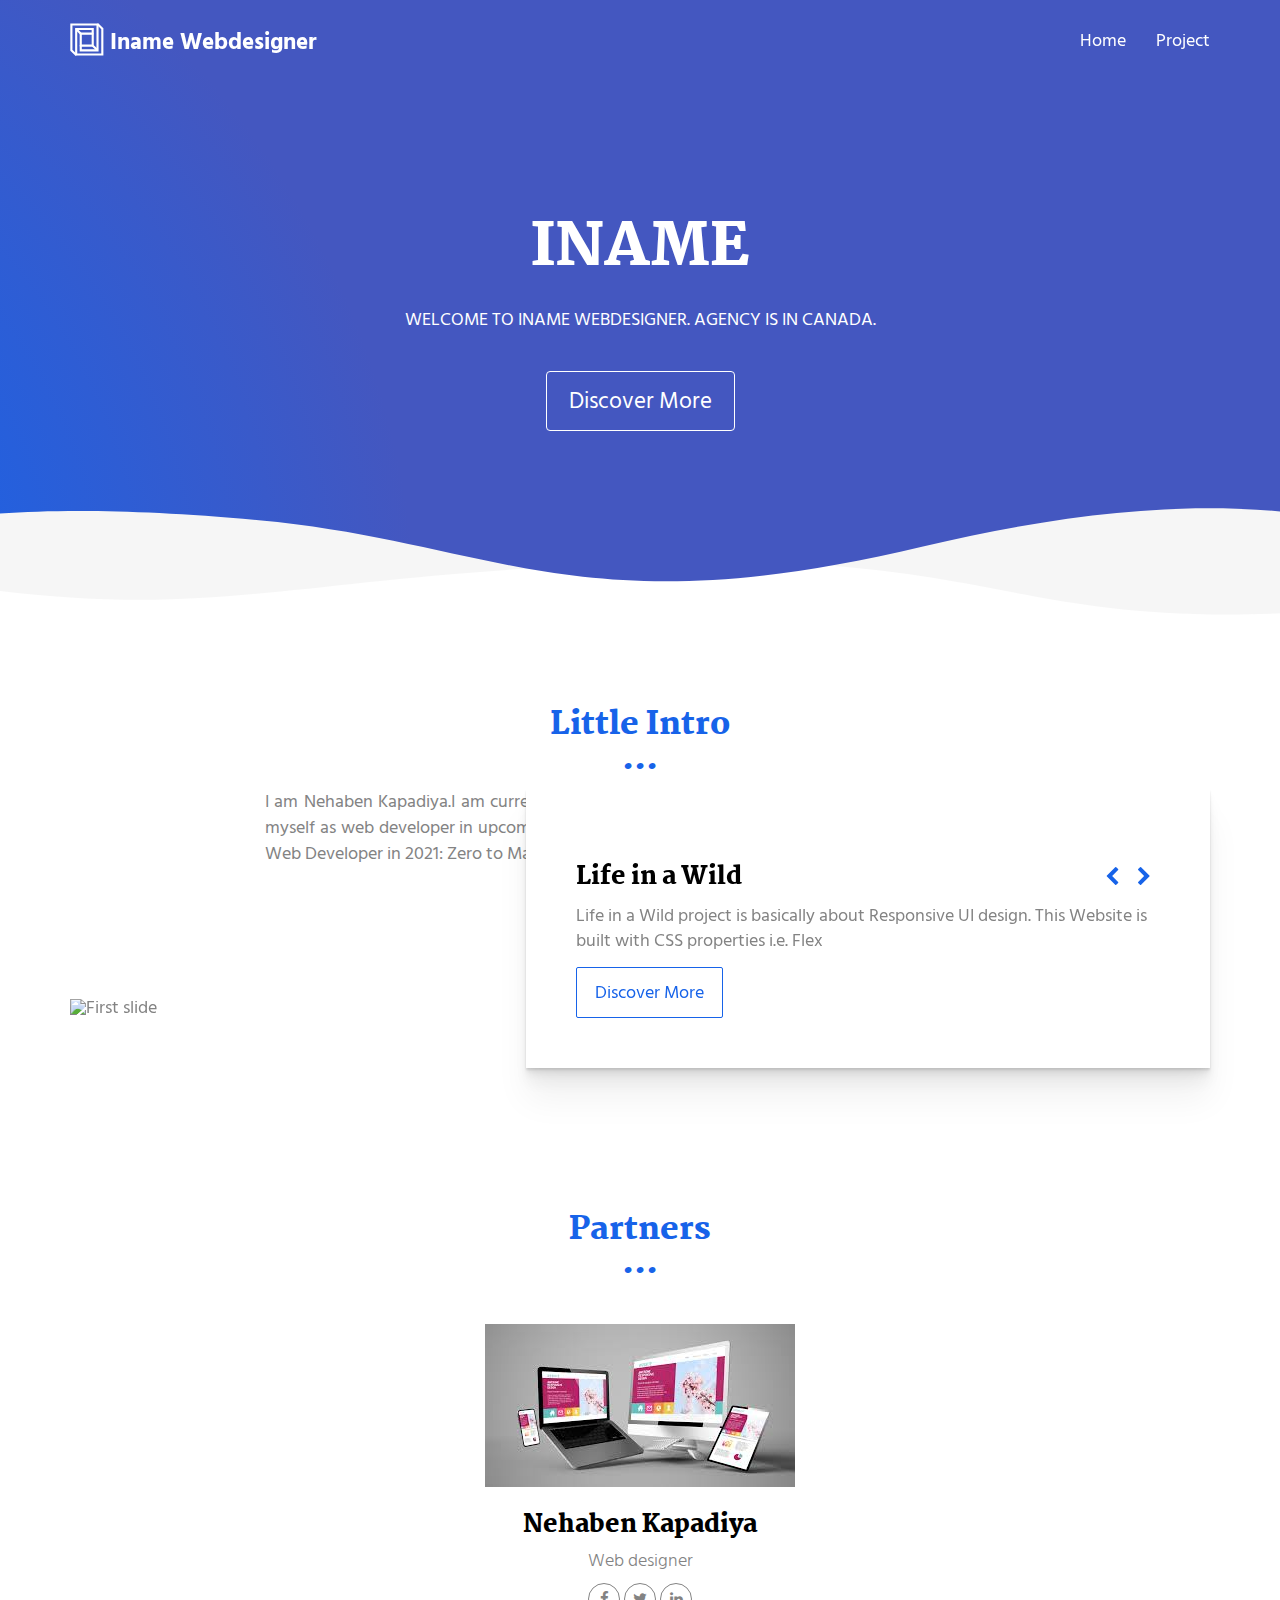
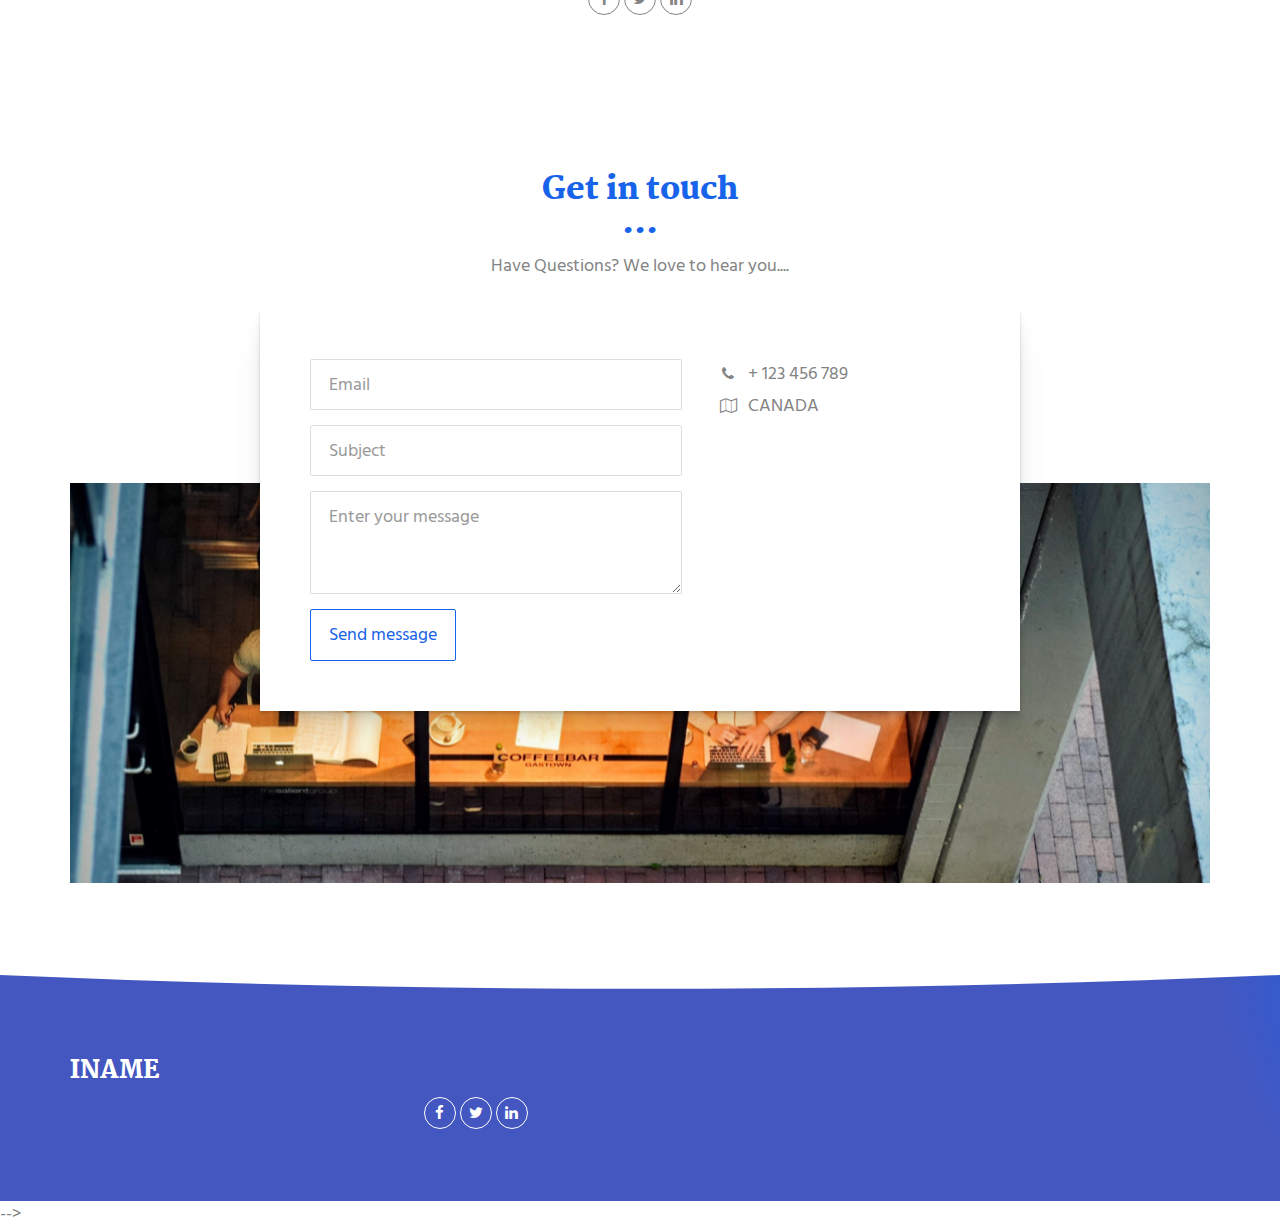
==== index.html @ d8ff8159 "uploading project" ====
<!DOCTYPE html>
<html lang="en">

<head>
  <meta charset="UTF-8">
  <meta content="IE=edge" http-equiv="X-UA-Compatible">
  <meta content="width=device-width,initial-scale=1" name="viewport">
  <meta content="description" name="description">
  <meta name="google" content="notranslate" />

  <!-- Disable tap highlight on IE -->
  <meta name="msapplication-tap-highlight" content="no">
  
  
  <link rel="apple-touch-icon" sizes="180x180" href="./assets/apple-icon-180x180.png">
  <link href="./assets/favicon.ico" rel="icon">

  <link href="" rel="stylesheet">


  <title>Title page</title>

<link href="./main.550dcf66.css" rel="stylesheet"></head>

<body> <!-- Add your content of header -->
<header>
  <nav class="navbar navbar-default active">
    <div class="container">
      <div class="navbar-header">
        <button type="button" class="navbar-toggle collapsed" data-toggle="collapse" data-target="#navbar-collapse" aria-expanded="false">
          <span class="sr-only">Toggle navigation</span>
          <span class="icon-bar"></span>
          <span class="icon-bar"></span>
          <span class="icon-bar"></span>
        </button>
        <a class="navbar-brand" href="./index.html" title="">
          <img src="./assets/images/mashup-icon.svg" class="navbar-logo-img" alt="">
         <strong> Iname Webdesigner </strong>
        </a>
      </div>

      <div class="collapse navbar-collapse" id="navbar-collapse">
        <ul class="nav navbar-nav navbar-right">
          <li><a href="./index.html" title="">Home</a></li>
          <li><a href="./project.html" title="">Project</a></li>

        </ul>
      </div> 
    </div>
  </nav>
</header>

<!-- Add your site or app content here -->
  <div class="hero-full-container background-image-container white-text-container">
    <div class="container">
      <div class="row">
        <div class="col-xs-12">
          <h1>INAME</h1>
          <p class="text-uppercase">WELCOME TO Iname Webdesigner. Agency is in Canada.</p>
          <br>
          <a href="./project.html" class="btn btn-default btn-lg" title="">Discover More</a>
        </div>
      </div>
    </div>
  </div>

  <div class="section-container">
    <div class="container">
      <div class="row">
        <div class="col-xs-12 col-md-8 col-md-offset-2">
          <div class="text-center">
            <h2>Little Intro</h2>
            <p class="text-justify"> I am Nehaben Kapadiya.I am currently enrolled in Bachlors of Computer Science.
                I am looking for myself as web developer in upcoming years hence I joined  Andrei Neagoie' course : The Complete Web Developer in 2021: Zero to Mastery to polish developement skills.
              <br>
          
          </div>
       </div>
      </div>
    </div>
  </div>

  <div class="section-container">
    <div class="container">
      <div class="row">      
          <div class="col-xs-12">


            <div id="carousel-example-generic" class="carousel carousel-fade slide" data-ride="carousel">
                
                <div class="carousel-inner" role="listbox">

                    <div class="item active">
                        <img class="img-responsive" src="https://static.pexels.com/photos/158471/ibis-bird-red-animals-158471.jpeg" alt="First slide">
                        <div class="carousel-caption card-shadow reveal">
                          
                          <h3>Life in a Wild</h3>
                          <a class="left carousel-control" href="#carousel-example-generic" role="button" data-slide="prev">
                            <i class="fa fa-chevron-left" aria-hidden="true"></i>
                            <span class="sr-only">Previous</span>
                          </a>
                          <a class="right carousel-control" href="#carousel-example-generic" role="button" data-slide="next">
                            <i class="fa fa-chevron-right" aria-hidden="true"></i>
                            <span class="sr-only">Next</span>
                          </a>
                          <p>
                            Life in a Wild project is basically about Responsive UI design. This Website is built with 
                            CSS properties i.e. Flex
                          </p>
                  
                          <a href="Propack/index.html" class="btn btn-primary" title="">
                            Discover More </a>
                        </div>
                    </div>
                    <div class="item">
                        <img class="img-responsive" src="./assets/images/img-07.jpg" alt="First slide">
                        <div class="carousel-caption card-shadow reveal">

                          <h3> The StartUP Website</h3>
                            <a class="left carousel-control" href="#carousel-example-generic" role="button" data-slide="prev">
                              <i class="fa fa-chevron-left" aria-hidden="true"></i>
                              <span class="sr-only">Previous</span>
                            </a>
                            <a class="right carousel-control" href="#carousel-example-generic" role="button" data-slide="next">
                              <i class="fa fa-chevron-right" aria-hidden="true"></i>
                              <span class="sr-only">Next</span>
                            </a>
                        
                          <p>
                            Start UP website is set up based on Bootstrap 4.
                          </p>
                          <a href="WEBDESIGN/index.html" class="btn btn-primary" title="">
                            Discover More
                          </a>
                        </div>
                    </div>
                </div>
               
            </div>

           
          </div>
          
        </div>  
      
    </div>
  </div>

  <div class="section-container">
    <div class="container text-center">
      <div class="row section-container-spacer">
        <div class="col-xs-12 col-md-12">
          <h2>Partners</h2>
        </div>  
      </div>
      <div class="row">
        <div class="col-xs-12 col-md-12">
          <img src="./assets/images/Neha.jpg" alt="" class="reveal img-responsive reveal-content image-center">
          <h3>Nehaben Kapadiya</h3>
          <h4>Web designer</h4>
            <a href="https://facebook.com/" class="social-round-icon fa-icon" title="">
              <i class="fa fa-facebook" aria-hidden="true"></i>
            </a>
            <a href="https://twitter.com/" class="social-round-icon fa-icon" title="">
              <i class="fa fa-twitter" aria-hidden="true"></i>
            </a>
            <a href="https://www.linkedin.com/" class="social-round-icon fa-icon" title="">
              <i class="fa fa-linkedin" aria-hidden="true"></i>
            </a>
          </p>
        </div>
      </div>
    </div>
  </div>

  
 
  <div class="section-container contact-container">
    <div class="container">
      <div class="row">
        <div class="col-xs-12 col-md-12">
          <div class="section-container-spacer">
            <h2 class="text-center">Get in touch</h2>
            <p class="text-center">Have Questions? We love to hear you....</p>
          </div>
          <div class="card-container">
            <div class="card card-shadow col-xs-10 col-xs-offset-1 col-md-8 col-md-offset-2 reveal">
              <form action="" class="reveal-content">
                <div class="row">
                  <div class="col-md-7">
                    <div class="form-group">
                      <input type="email" class="form-control" id="email" placeholder="Email">
                    </div>
                    <div class="form-group">
                      <input type="text" class="form-control" id="subject" placeholder="Subject">
                    </div>
                    <div class="form-group">
                      <textarea class="form-control" rows="3" placeholder="Enter your message"></textarea>
                    </div>
                    <button type="submit" class="btn btn-primary">Send message</button>
                  </div>
                  <div class="col-md-5">
                    <ul class="list-unstyled address-container">
                      <li>
                        <span class="fa-icon">
                          <i class="fa fa-phone" aria-hidden="true"></i>
                        </span>
                        + 123 456 789
                      </li>
                      <li>
                        <span class="fa-icon">
                          <i class="fa fa fa-map-o" aria-hidden="true"></i>
                        </span>
                       CANADA
                      </li>
                    </ul>
                  </div>
                </div>
              </form>
            </div>
            <div class="card-image col-xs-12" style="background-image: url('/assets/images/img-01.jpg')">
            </div>
          </div>
        </div>  
      </div>
    </div>
  </div>

<script>
  document.addEventListener("DOMContentLoaded", function (event) {
    navbarFixedTopAnimation();
  });
</script>

<footer class="footer-container white-text-container">
  <div class="container">
    <div class="row">

     
      <div class="col-xs-12">
        <h3>INAME</h3>

        <div class="row">
          <div class="col-xs-12 col-sm-5">
            <p class="text-right">
              <a href="https://facebook.com/" class="social-round-icon white-round-icon fa-icon" title="">
                <i class="fa fa-facebook" aria-hidden="true"></i>
              </a>
              <a href="https://twitter.com/" class="social-round-icon white-round-icon fa-icon" title="">
                <i class="fa fa-twitter" aria-hidden="true"></i>
              </a>
              <a href="https://www.linkedin.com/" class="social-round-icon white-round-icon fa-icon" title="">
                <i class="fa fa-linkedin" aria-hidden="true"></i>
              </a>
            </p>
          </div>
        </div>
        
        
      </div>
    </div>
  </div>
</footer>

<script>
  document.addEventListener("DOMContentLoaded", function (event) {
    navActivePage();
    scrollRevelation('.reveal');
  });
</script>


</script>

--> <script type="text/javascript" src="./main.0cf8b554.js"></script></body>

</html>
---- main.550dcf66.css ----
@import url(https://fonts.googleapis.com/css?family=Hind+Siliguri:300,600|Martel:400,900);@import url(https://maxcdn.bootstrapcdn.com/font-awesome/4.7.0/css/font-awesome.min.css);/*!
 * Bootstrap v3.3.7 (http://getbootstrap.com)
 * Copyright 2011-2016 Twitter, Inc.
 * Licensed under MIT (https://github.com/twbs/bootstrap/blob/master/LICENSE)
 */
/*! normalize.css v3.0.3 | MIT License | github.com/necolas/normalize.css */html{font-family:sans-serif;-ms-text-size-adjust:100%;-webkit-text-size-adjust:100%}body{margin:0}article,aside,details,figcaption,figure,footer,header,hgroup,main,menu,nav,section,summary{display:block}audio,canvas,progress,video{display:inline-block;vertical-align:baseline}audio:not([controls]){display:none;height:0}[hidden],template{display:none}a{background-color:transparent}a:active,a:hover{outline:0}abbr[title]{border-bottom:1px dotted}b,strong{font-weight:700}dfn{font-style:italic}h1{font-size:2em;margin:.67em 0}mark{background:#ff0;color:#000}small{font-size:80%}sub,sup{font-size:75%;line-height:0;position:relative;vertical-align:baseline}sup{top:-.5em}sub{bottom:-.25em}img{border:0}svg:not(:root){overflow:hidden}figure{margin:1em 40px}hr{box-sizing:content-box;height:0}pre{overflow:auto}code,kbd,pre,samp{font-family:monospace,monospace;font-size:1em}button,input,optgroup,select,textarea{color:inherit;font:inherit;margin:0}button{overflow:visible}button,select{text-transform:none}button,html input[type=button],input[type=reset],input[type=submit]{-webkit-appearance:button;cursor:pointer}button[disabled],html input[disabled]{cursor:default}button::-moz-focus-inner,input::-moz-focus-inner{border:0;padding:0}input{line-height:normal}input[type=checkbox],input[type=radio]{box-sizing:border-box;padding:0}input[type=number]::-webkit-inner-spin-button,input[type=number]::-webkit-outer-spin-button{height:auto}input[type=search]{-webkit-appearance:textfield;box-sizing:content-box}input[type=search]::-webkit-search-cancel-button,input[type=search]::-webkit-search-decoration{-webkit-appearance:none}fieldset{border:1px solid silver;margin:0 2px;padding:.35em .625em .75em}textarea{overflow:auto}optgroup{font-weight:700}table{border-collapse:collapse;border-spacing:0}td,th{padding:0}

/*! Source: https://github.com/h5bp/html5-boilerplate/blob/master/src/css/main.css */@media print{*,:after,:before{background:transparent!important;color:#000!important;box-shadow:none!important;text-shadow:none!important}a,a:visited{text-decoration:underline}a[href]:after{content:" (" attr(href) ")"}abbr[title]:after{content:" (" attr(title) ")"}a[href^="#"]:after,a[href^="javascript:"]:after{content:""}blockquote,pre{border:1px solid #999;page-break-inside:avoid}thead{display:table-header-group}img,tr{page-break-inside:avoid}img{max-width:100%!important}h2,h3,p{orphans:3;widows:3}h2,h3{page-break-after:avoid}.navbar{display:none}.btn>.caret,.dropup>.btn>.caret{border-top-color:#000!important}.label{border:1px solid #000}.table{border-collapse:collapse!important}.table td,.table th{background-color:#fff!important}.table-bordered td,.table-bordered th{border:1px solid #ddd!important}}*,:after,:before{-webkit-box-sizing:border-box;-moz-box-sizing:border-box;box-sizing:border-box}html{font-size:10px;-webkit-tap-highlight-color:transparent}body{font-family:Hind Siliguri,Helvetica,Arial,sans-serif;font-size:18px;line-height:1.42857;color:#838383;background-color:#fff}button,input,select,textarea{font-family:inherit;font-size:inherit;line-height:inherit}a{color:#1763e9;text-decoration:none}a:focus,a:hover{color:#1045a4;text-decoration:underline}a:focus{outline:5px auto -webkit-focus-ring-color;outline-offset:-2px}figure{margin:0}img{vertical-align:middle}.img-responsive{display:block;max-width:100%;height:auto}.img-rounded{border-radius:4px}.img-thumbnail{padding:4px;line-height:1.42857;background-color:#fff;border:1px solid #ddd;border-radius:2px;-webkit-transition:all .2s ease-in-out;-o-transition:all .2s ease-in-out;transition:all .2s ease-in-out;display:inline-block;max-width:100%;height:auto}.img-circle{border-radius:50%}hr{margin-top:25px;margin-bottom:25px;border:0;border-top:1px solid #eee}.sr-only{position:absolute;width:1px;height:1px;margin:-1px;padding:0;overflow:hidden;clip:rect(0,0,0,0);border:0}.sr-only-focusable:active,.sr-only-focusable:focus{position:static;width:auto;height:auto;margin:0;overflow:visible;clip:auto}[role=button]{cursor:pointer}.h1,.h2,.h3,.h4,.h5,.h6,h1,h2,h3,h4,h5,h6{font-family:Martel,Times New Roman,Times,serif;font-weight:900;line-height:1.1;color:#1763e9}.h1 .small,.h1 small,.h2 .small,.h2 small,.h3 .small,.h3 small,.h4 .small,.h4 small,.h5 .small,.h5 small,.h6 .small,.h6 small,h1 .small,h1 small,h2 .small,h2 small,h3 .small,h3 small,h4 .small,h4 small,h5 .small,h5 small,h6 .small,h6 small{font-weight:400;line-height:1;color:#777}.h1,.h2,.h3,h1,h2,h3{margin-top:25px;margin-bottom:12.5px}.h1 .small,.h1 small,.h2 .small,.h2 small,.h3 .small,.h3 small,h1 .small,h1 small,h2 .small,h2 small,h3 .small,h3 small{font-size:65%}.h4,.h5,.h6,h4,h5,h6{margin-top:12.5px;margin-bottom:12.5px}.h4 .small,.h4 small,.h5 .small,.h5 small,.h6 .small,.h6 small,h4 .small,h4 small,h5 .small,h5 small,h6 .small,h6 small{font-size:75%}.h1,h1{font-size:59px}.h2,h2{font-size:31px}.h3,h3{font-size:24px}.h4,.h5,h4,h5{font-size:18px}.h6,h6{font-size:16px}p{margin:0 0 12.5px}.lead{margin-bottom:25px;font-size:20px;font-weight:300;line-height:1.4}@media (min-width:768px){.lead{font-size:27px}}.small,small{font-size:77%}.mark,mark{background-color:#fcf8e3;padding:.2em}.text-left{text-align:left}.text-right{text-align:right}.text-center{text-align:center}.text-justify{text-align:justify}.text-nowrap{white-space:nowrap}.text-lowercase{text-transform:lowercase}.initialism,.text-uppercase{text-transform:uppercase}.text-capitalize{text-transform:capitalize}.text-muted{color:#777}.text-primary{color:#1763e9}a.text-primary:focus,a.text-primary:hover{color:#124fbb}.text-success{color:#fff}a.text-success:focus,a.text-success:hover{color:#e6e6e6}.text-info{color:#31708f}a.text-info:focus,a.text-info:hover{color:#245269}.text-warning{color:#8a6d3b}a.text-warning:focus,a.text-warning:hover{color:#66512c}.text-danger{color:#fff}a.text-danger:focus,a.text-danger:hover{color:#e6e6e6}.bg-primary{color:#fff;background-color:#1763e9}a.bg-primary:focus,a.bg-primary:hover{background-color:#124fbb}.bg-success{background-color:#08005f}a.bg-success:focus,a.bg-success:hover{background-color:#04002c}.bg-info{background-color:#d9edf7}a.bg-info:focus,a.bg-info:hover{background-color:#afd9ee}.bg-warning{background-color:#fcf8e3}a.bg-warning:focus,a.bg-warning:hover{background-color:#f7ecb5}.bg-danger{background-color:#ca044b}a.bg-danger:focus,a.bg-danger:hover{background-color:#980338}.page-header{padding-bottom:11.5px;margin:50px 0 25px;border-bottom:1px solid #eee}ol,ul{margin-top:0;margin-bottom:12.5px}ol ol,ol ul,ul ol,ul ul{margin-bottom:0}.list-inline,.list-unstyled{padding-left:0;list-style:none}.list-inline{margin-left:-5px}.list-inline>li{display:inline-block;padding-left:5px;padding-right:5px}dl{margin-top:0;margin-bottom:25px}dd,dt{line-height:1.42857}dt{font-weight:700}dd{margin-left:0}.dl-horizontal dd:after,.dl-horizontal dd:before{content:" ";display:table}.dl-horizontal dd:after{clear:both}@media (min-width:768px){.dl-horizontal dt{float:left;width:160px;clear:left;text-align:right;overflow:hidden;text-overflow:ellipsis;white-space:nowrap}.dl-horizontal dd{margin-left:180px}}abbr[data-original-title],abbr[title]{cursor:help;border-bottom:1px dotted #777}.initialism{font-size:90%}blockquote{padding:12.5px 25px;margin:0 0 25px;font-size:22.5px;border-left:5px solid #eee}blockquote ol:last-child,blockquote p:last-child,blockquote ul:last-child{margin-bottom:0}blockquote .small,blockquote footer,blockquote small{display:block;font-size:80%;line-height:1.42857;color:#777}blockquote .small:before,blockquote footer:before,blockquote small:before{content:"\2014   \A0"}.blockquote-reverse,blockquote.pull-right{padding-right:15px;padding-left:0;border-right:5px solid #eee;border-left:0;text-align:right}.blockquote-reverse .small:before,.blockquote-reverse footer:before,.blockquote-reverse small:before,blockquote.pull-right .small:before,blockquote.pull-right footer:before,blockquote.pull-right small:before{content:""}.blockquote-reverse .small:after,.blockquote-reverse footer:after,.blockquote-reverse small:after,blockquote.pull-right .small:after,blockquote.pull-right footer:after,blockquote.pull-right small:after{content:"\A0   \2014"}address{margin-bottom:25px;font-style:normal;line-height:1.42857}code,kbd,pre,samp{font-family:Menlo,Monaco,Consolas,Courier New,monospace}code{color:#c7254e;background-color:#f9f2f4}code,kbd{padding:2px 4px;font-size:90%;border-radius:2px}kbd{color:#fff;background-color:#333;box-shadow:inset 0 -1px 0 rgba(0,0,0,.25)}kbd kbd{padding:0;font-size:100%;font-weight:700;box-shadow:none}pre{display:block;padding:12px;margin:0 0 12.5px;font-size:17px;line-height:1.42857;word-break:break-all;word-wrap:break-word;color:#333;background-color:#f5f5f5;border:1px solid #ccc;border-radius:2px}pre code{padding:0;font-size:inherit;color:inherit;white-space:pre-wrap;background-color:transparent;border-radius:0}.pre-scrollable{max-height:340px;overflow-y:scroll}.container{margin-right:auto;margin-left:auto;padding-left:15px;padding-right:15px}.container:after,.container:before{content:" ";display:table}.container:after{clear:both}@media (min-width:768px){.container{width:750px}}@media (min-width:992px){.container{width:970px}}@media (min-width:1200px){.container{width:1170px}}.container-fluid{margin-right:auto;margin-left:auto;padding-left:15px;padding-right:15px}.container-fluid:after,.container-fluid:before{content:" ";display:table}.container-fluid:after{clear:both}.row{margin-left:-15px;margin-right:-15px}.row:after,.row:before{content:" ";display:table}.row:after{clear:both}.col-lg-1,.col-lg-2,.col-lg-3,.col-lg-4,.col-lg-5,.col-lg-6,.col-lg-7,.col-lg-8,.col-lg-9,.col-lg-10,.col-lg-11,.col-lg-12,.col-md-1,.col-md-2,.col-md-3,.col-md-4,.col-md-5,.col-md-6,.col-md-7,.col-md-8,.col-md-9,.col-md-10,.col-md-11,.col-md-12,.col-sm-1,.col-sm-2,.col-sm-3,.col-sm-4,.col-sm-5,.col-sm-6,.col-sm-7,.col-sm-8,.col-sm-9,.col-sm-10,.col-sm-11,.col-sm-12,.col-xs-1,.col-xs-2,.col-xs-3,.col-xs-4,.col-xs-5,.col-xs-6,.col-xs-7,.col-xs-8,.col-xs-9,.col-xs-10,.col-xs-11,.col-xs-12{position:relative;min-height:1px;padding-left:15px;padding-right:15px}.col-xs-1,.col-xs-2,.col-xs-3,.col-xs-4,.col-xs-5,.col-xs-6,.col-xs-7,.col-xs-8,.col-xs-9,.col-xs-10,.col-xs-11,.col-xs-12{float:left}.col-xs-1{width:8.33333%}.col-xs-2{width:16.66667%}.col-xs-3{width:25%}.col-xs-4{width:33.33333%}.col-xs-5{width:41.66667%}.col-xs-6{width:50%}.col-xs-7{width:58.33333%}.col-xs-8{width:66.66667%}.col-xs-9{width:75%}.col-xs-10{width:83.33333%}.col-xs-11{width:91.66667%}.col-xs-12{width:100%}.col-xs-pull-0{right:auto}.col-xs-pull-1{right:8.33333%}.col-xs-pull-2{right:16.66667%}.col-xs-pull-3{right:25%}.col-xs-pull-4{right:33.33333%}.col-xs-pull-5{right:41.66667%}.col-xs-pull-6{right:50%}.col-xs-pull-7{right:58.33333%}.col-xs-pull-8{right:66.66667%}.col-xs-pull-9{right:75%}.col-xs-pull-10{right:83.33333%}.col-xs-pull-11{right:91.66667%}.col-xs-pull-12{right:100%}.col-xs-push-0{left:auto}.col-xs-push-1{left:8.33333%}.col-xs-push-2{left:16.66667%}.col-xs-push-3{left:25%}.col-xs-push-4{left:33.33333%}.col-xs-push-5{left:41.66667%}.col-xs-push-6{left:50%}.col-xs-push-7{left:58.33333%}.col-xs-push-8{left:66.66667%}.col-xs-push-9{left:75%}.col-xs-push-10{left:83.33333%}.col-xs-push-11{left:91.66667%}.col-xs-push-12{left:100%}.col-xs-offset-0{margin-left:0}.col-xs-offset-1{margin-left:8.33333%}.col-xs-offset-2{margin-left:16.66667%}.col-xs-offset-3{margin-left:25%}.col-xs-offset-4{margin-left:33.33333%}.col-xs-offset-5{margin-left:41.66667%}.col-xs-offset-6{margin-left:50%}.col-xs-offset-7{margin-left:58.33333%}.col-xs-offset-8{margin-left:66.66667%}.col-xs-offset-9{margin-left:75%}.col-xs-offset-10{margin-left:83.33333%}.col-xs-offset-11{margin-left:91.66667%}.col-xs-offset-12{margin-left:100%}@media (min-width:768px){.col-sm-1,.col-sm-2,.col-sm-3,.col-sm-4,.col-sm-5,.col-sm-6,.col-sm-7,.col-sm-8,.col-sm-9,.col-sm-10,.col-sm-11,.col-sm-12{float:left}.col-sm-1{width:8.33333%}.col-sm-2{width:16.66667%}.col-sm-3{width:25%}.col-sm-4{width:33.33333%}.col-sm-5{width:41.66667%}.col-sm-6{width:50%}.col-sm-7{width:58.33333%}.col-sm-8{width:66.66667%}.col-sm-9{width:75%}.col-sm-10{width:83.33333%}.col-sm-11{width:91.66667%}.col-sm-12{width:100%}.col-sm-pull-0{right:auto}.col-sm-pull-1{right:8.33333%}.col-sm-pull-2{right:16.66667%}.col-sm-pull-3{right:25%}.col-sm-pull-4{right:33.33333%}.col-sm-pull-5{right:41.66667%}.col-sm-pull-6{right:50%}.col-sm-pull-7{right:58.33333%}.col-sm-pull-8{right:66.66667%}.col-sm-pull-9{right:75%}.col-sm-pull-10{right:83.33333%}.col-sm-pull-11{right:91.66667%}.col-sm-pull-12{right:100%}.col-sm-push-0{left:auto}.col-sm-push-1{left:8.33333%}.col-sm-push-2{left:16.66667%}.col-sm-push-3{left:25%}.col-sm-push-4{left:33.33333%}.col-sm-push-5{left:41.66667%}.col-sm-push-6{left:50%}.col-sm-push-7{left:58.33333%}.col-sm-push-8{left:66.66667%}.col-sm-push-9{left:75%}.col-sm-push-10{left:83.33333%}.col-sm-push-11{left:91.66667%}.col-sm-push-12{left:100%}.col-sm-offset-0{margin-left:0}.col-sm-offset-1{margin-left:8.33333%}.col-sm-offset-2{margin-left:16.66667%}.col-sm-offset-3{margin-left:25%}.col-sm-offset-4{margin-left:33.33333%}.col-sm-offset-5{margin-left:41.66667%}.col-sm-offset-6{margin-left:50%}.col-sm-offset-7{margin-left:58.33333%}.col-sm-offset-8{margin-left:66.66667%}.col-sm-offset-9{margin-left:75%}.col-sm-offset-10{margin-left:83.33333%}.col-sm-offset-11{margin-left:91.66667%}.col-sm-offset-12{margin-left:100%}}@media (min-width:992px){.col-md-1,.col-md-2,.col-md-3,.col-md-4,.col-md-5,.col-md-6,.col-md-7,.col-md-8,.col-md-9,.col-md-10,.col-md-11,.col-md-12{float:left}.col-md-1{width:8.33333%}.col-md-2{width:16.66667%}.col-md-3{width:25%}.col-md-4{width:33.33333%}.col-md-5{width:41.66667%}.col-md-6{width:50%}.col-md-7{width:58.33333%}.col-md-8{width:66.66667%}.col-md-9{width:75%}.col-md-10{width:83.33333%}.col-md-11{width:91.66667%}.col-md-12{width:100%}.col-md-pull-0{right:auto}.col-md-pull-1{right:8.33333%}.col-md-pull-2{right:16.66667%}.col-md-pull-3{right:25%}.col-md-pull-4{right:33.33333%}.col-md-pull-5{right:41.66667%}.col-md-pull-6{right:50%}.col-md-pull-7{right:58.33333%}.col-md-pull-8{right:66.66667%}.col-md-pull-9{right:75%}.col-md-pull-10{right:83.33333%}.col-md-pull-11{right:91.66667%}.col-md-pull-12{right:100%}.col-md-push-0{left:auto}.col-md-push-1{left:8.33333%}.col-md-push-2{left:16.66667%}.col-md-push-3{left:25%}.col-md-push-4{left:33.33333%}.col-md-push-5{left:41.66667%}.col-md-push-6{left:50%}.col-md-push-7{left:58.33333%}.col-md-push-8{left:66.66667%}.col-md-push-9{left:75%}.col-md-push-10{left:83.33333%}.col-md-push-11{left:91.66667%}.col-md-push-12{left:100%}.col-md-offset-0{margin-left:0}.col-md-offset-1{margin-left:8.33333%}.col-md-offset-2{margin-left:16.66667%}.col-md-offset-3{margin-left:25%}.col-md-offset-4{margin-left:33.33333%}.col-md-offset-5{margin-left:41.66667%}.col-md-offset-6{margin-left:50%}.col-md-offset-7{margin-left:58.33333%}.col-md-offset-8{margin-left:66.66667%}.col-md-offset-9{margin-left:75%}.col-md-offset-10{margin-left:83.33333%}.col-md-offset-11{margin-left:91.66667%}.col-md-offset-12{margin-left:100%}}@media (min-width:1200px){.col-lg-1,.col-lg-2,.col-lg-3,.col-lg-4,.col-lg-5,.col-lg-6,.col-lg-7,.col-lg-8,.col-lg-9,.col-lg-10,.col-lg-11,.col-lg-12{float:left}.col-lg-1{width:8.33333%}.col-lg-2{width:16.66667%}.col-lg-3{width:25%}.col-lg-4{width:33.33333%}.col-lg-5{width:41.66667%}.col-lg-6{width:50%}.col-lg-7{width:58.33333%}.col-lg-8{width:66.66667%}.col-lg-9{width:75%}.col-lg-10{width:83.33333%}.col-lg-11{width:91.66667%}.col-lg-12{width:100%}.col-lg-pull-0{right:auto}.col-lg-pull-1{right:8.33333%}.col-lg-pull-2{right:16.66667%}.col-lg-pull-3{right:25%}.col-lg-pull-4{right:33.33333%}.col-lg-pull-5{right:41.66667%}.col-lg-pull-6{right:50%}.col-lg-pull-7{right:58.33333%}.col-lg-pull-8{right:66.66667%}.col-lg-pull-9{right:75%}.col-lg-pull-10{right:83.33333%}.col-lg-pull-11{right:91.66667%}.col-lg-pull-12{right:100%}.col-lg-push-0{left:auto}.col-lg-push-1{left:8.33333%}.col-lg-push-2{left:16.66667%}.col-lg-push-3{left:25%}.col-lg-push-4{left:33.33333%}.col-lg-push-5{left:41.66667%}.col-lg-push-6{left:50%}.col-lg-push-7{left:58.33333%}.col-lg-push-8{left:66.66667%}.col-lg-push-9{left:75%}.col-lg-push-10{left:83.33333%}.col-lg-push-11{left:91.66667%}.col-lg-push-12{left:100%}.col-lg-offset-0{margin-left:0}.col-lg-offset-1{margin-left:8.33333%}.col-lg-offset-2{margin-left:16.66667%}.col-lg-offset-3{margin-left:25%}.col-lg-offset-4{margin-left:33.33333%}.col-lg-offset-5{margin-left:41.66667%}.col-lg-offset-6{margin-left:50%}.col-lg-offset-7{margin-left:58.33333%}.col-lg-offset-8{margin-left:66.66667%}.col-lg-offset-9{margin-left:75%}.col-lg-offset-10{margin-left:83.33333%}.col-lg-offset-11{margin-left:91.66667%}.col-lg-offset-12{margin-left:100%}}table{background-color:transparent}caption{padding-top:8px;padding-bottom:8px;color:#777}caption,th{text-align:left}.table{width:100%;max-width:100%;margin-bottom:25px}.table>tbody>tr>td,.table>tbody>tr>th,.table>tfoot>tr>td,.table>tfoot>tr>th,.table>thead>tr>td,.table>thead>tr>th{padding:8px;line-height:1.42857;vertical-align:top;border-top:1px solid #ddd}.table>thead>tr>th{vertical-align:bottom;border-bottom:2px solid #ddd}.table>caption+thead>tr:first-child>td,.table>caption+thead>tr:first-child>th,.table>colgroup+thead>tr:first-child>td,.table>colgroup+thead>tr:first-child>th,.table>thead:first-child>tr:first-child>td,.table>thead:first-child>tr:first-child>th{border-top:0}.table>tbody+tbody{border-top:2px solid #ddd}.table .table{background-color:#fff}.table-condensed>tbody>tr>td,.table-condensed>tbody>tr>th,.table-condensed>tfoot>tr>td,.table-condensed>tfoot>tr>th,.table-condensed>thead>tr>td,.table-condensed>thead>tr>th{padding:5px}.table-bordered,.table-bordered>tbody>tr>td,.table-bordered>tbody>tr>th,.table-bordered>tfoot>tr>td,.table-bordered>tfoot>tr>th,.table-bordered>thead>tr>td,.table-bordered>thead>tr>th{border:1px solid #ddd}.table-bordered>thead>tr>td,.table-bordered>thead>tr>th{border-bottom-width:2px}.table-striped>tbody>tr:nth-of-type(odd){background-color:#f9f9f9}.table-hover>tbody>tr:hover{background-color:#f5f5f5}table col[class*=col-]{position:static;float:none;display:table-column}table td[class*=col-],table th[class*=col-]{position:static;float:none;display:table-cell}.table>tbody>tr.active>td,.table>tbody>tr.active>th,.table>tbody>tr>td.active,.table>tbody>tr>th.active,.table>tfoot>tr.active>td,.table>tfoot>tr.active>th,.table>tfoot>tr>td.active,.table>tfoot>tr>th.active,.table>thead>tr.active>td,.table>thead>tr.active>th,.table>thead>tr>td.active,.table>thead>tr>th.active{background-color:#f5f5f5}.table-hover>tbody>tr.active:hover>td,.table-hover>tbody>tr.active:hover>th,.table-hover>tbody>tr:hover>.active,.table-hover>tbody>tr>td.active:hover,.table-hover>tbody>tr>th.active:hover{background-color:#e8e8e8}.table>tbody>tr.success>td,.table>tbody>tr.success>th,.table>tbody>tr>td.success,.table>tbody>tr>th.success,.table>tfoot>tr.success>td,.table>tfoot>tr.success>th,.table>tfoot>tr>td.success,.table>tfoot>tr>th.success,.table>thead>tr.success>td,.table>thead>tr.success>th,.table>thead>tr>td.success,.table>thead>tr>th.success{background-color:#08005f}.table-hover>tbody>tr.success:hover>td,.table-hover>tbody>tr.success:hover>th,.table-hover>tbody>tr:hover>.success,.table-hover>tbody>tr>td.success:hover,.table-hover>tbody>tr>th.success:hover{background-color:#060046}.table>tbody>tr.info>td,.table>tbody>tr.info>th,.table>tbody>tr>td.info,.table>tbody>tr>th.info,.table>tfoot>tr.info>td,.table>tfoot>tr.info>th,.table>tfoot>tr>td.info,.table>tfoot>tr>th.info,.table>thead>tr.info>td,.table>thead>tr.info>th,.table>thead>tr>td.info,.table>thead>tr>th.info{background-color:#d9edf7}.table-hover>tbody>tr.info:hover>td,.table-hover>tbody>tr.info:hover>th,.table-hover>tbody>tr:hover>.info,.table-hover>tbody>tr>td.info:hover,.table-hover>tbody>tr>th.info:hover{background-color:#c4e3f3}.table>tbody>tr.warning>td,.table>tbody>tr.warning>th,.table>tbody>tr>td.warning,.table>tbody>tr>th.warning,.table>tfoot>tr.warning>td,.table>tfoot>tr.warning>th,.table>tfoot>tr>td.warning,.table>tfoot>tr>th.warning,.table>thead>tr.warning>td,.table>thead>tr.warning>th,.table>thead>tr>td.warning,.table>thead>tr>th.warning{background-color:#fcf8e3}.table-hover>tbody>tr.warning:hover>td,.table-hover>tbody>tr.warning:hover>th,.table-hover>tbody>tr:hover>.warning,.table-hover>tbody>tr>td.warning:hover,.table-hover>tbody>tr>th.warning:hover{background-color:#faf2cc}.table>tbody>tr.danger>td,.table>tbody>tr.danger>th,.table>tbody>tr>td.danger,.table>tbody>tr>th.danger,.table>tfoot>tr.danger>td,.table>tfoot>tr.danger>th,.table>tfoot>tr>td.danger,.table>tfoot>tr>th.danger,.table>thead>tr.danger>td,.table>thead>tr.danger>th,.table>thead>tr>td.danger,.table>thead>tr>th.danger{background-color:#ca044b}.table-hover>tbody>tr.danger:hover>td,.table-hover>tbody>tr.danger:hover>th,.table-hover>tbody>tr:hover>.danger,.table-hover>tbody>tr>td.danger:hover,.table-hover>tbody>tr>th.danger:hover{background-color:#b10442}.table-responsive{overflow-x:auto;min-height:.01%}@media screen and (max-width:767px){.table-responsive{width:100%;margin-bottom:18.75px;overflow-y:hidden;-ms-overflow-style:-ms-autohiding-scrollbar;border:1px solid #ddd}.table-responsive>.table{margin-bottom:0}.table-responsive>.table>tbody>tr>td,.table-responsive>.table>tbody>tr>th,.table-responsive>.table>tfoot>tr>td,.table-responsive>.table>tfoot>tr>th,.table-responsive>.table>thead>tr>td,.table-responsive>.table>thead>tr>th{white-space:nowrap}.table-responsive>.table-bordered{border:0}.table-responsive>.table-bordered>tbody>tr>td:first-child,.table-responsive>.table-bordered>tbody>tr>th:first-child,.table-responsive>.table-bordered>tfoot>tr>td:first-child,.table-responsive>.table-bordered>tfoot>tr>th:first-child,.table-responsive>.table-bordered>thead>tr>td:first-child,.table-responsive>.table-bordered>thead>tr>th:first-child{border-left:0}.table-responsive>.table-bordered>tbody>tr>td:last-child,.table-responsive>.table-bordered>tbody>tr>th:last-child,.table-responsive>.table-bordered>tfoot>tr>td:last-child,.table-responsive>.table-bordered>tfoot>tr>th:last-child,.table-responsive>.table-bordered>thead>tr>td:last-child,.table-responsive>.table-bordered>thead>tr>th:last-child{border-right:0}.table-responsive>.table-bordered>tbody>tr:last-child>td,.table-responsive>.table-bordered>tbody>tr:last-child>th,.table-responsive>.table-bordered>tfoot>tr:last-child>td,.table-responsive>.table-bordered>tfoot>tr:last-child>th{border-bottom:0}}fieldset{margin:0;min-width:0}fieldset,legend{padding:0;border:0}legend{display:block;width:100%;margin-bottom:25px;font-size:27px;line-height:inherit;color:#333;border-bottom:1px solid #e5e5e5}label{display:inline-block;max-width:100%;margin-bottom:5px;font-weight:700}input[type=search]{-webkit-box-sizing:border-box;-moz-box-sizing:border-box;box-sizing:border-box}input[type=checkbox],input[type=radio]{margin:4px 0 0;margin-top:1px\9;line-height:normal}input[type=file]{display:block}input[type=range]{display:block;width:100%}select[multiple],select[size]{height:auto}input[type=checkbox]:focus,input[type=file]:focus,input[type=radio]:focus{outline:5px auto -webkit-focus-ring-color;outline-offset:-2px}output{padding-top:13px}.form-control,output{display:block;font-size:18px;line-height:1.42857;color:#555}.form-control{width:100%;height:51px;padding:12px 18px;background-color:#fff;background-image:none;border:1px solid #ddd;border-radius:2px;-webkit-box-shadow:inset 0 1px 1px rgba(0,0,0,.075);box-shadow:inset 0 1px 1px rgba(0,0,0,.075);-webkit-transition:border-color .15s ease-in-out,box-shadow .15s ease-in-out;-o-transition:border-color ease-in-out .15s,box-shadow ease-in-out .15s;transition:border-color .15s ease-in-out,box-shadow .15s ease-in-out}.form-control:focus{border-color:#66afe9;-webkit-box-shadow:inset 0 1px 1px rgba(0,0,0,.075),0 0 8px rgba(102,175,233,.6);box-shadow:inset 0 1px 1px rgba(0,0,0,.075),0 0 8px rgba(102,175,233,.6)}.form-control::-moz-placeholder{color:#999;opacity:1}.form-control:-ms-input-placeholder{color:#999}.form-control::-webkit-input-placeholder{color:#999}.form-control::-ms-expand{border:0;background-color:transparent}.form-control[disabled],.form-control[readonly],fieldset[disabled] .form-control{background-color:#eee;opacity:1}.form-control[disabled],fieldset[disabled] .form-control{cursor:not-allowed}textarea.form-control{height:auto}input[type=search]{-webkit-appearance:none}@media screen and (-webkit-min-device-pixel-ratio:0){input[type=date].form-control,input[type=datetime-local].form-control,input[type=month].form-control,input[type=time].form-control{line-height:51px}.input-group-sm>.input-group-btn>input[type=date].btn,.input-group-sm>.input-group-btn>input[type=datetime-local].btn,.input-group-sm>.input-group-btn>input[type=month].btn,.input-group-sm>.input-group-btn>input[type=time].btn,.input-group-sm>input[type=date].form-control,.input-group-sm>input[type=date].input-group-addon,.input-group-sm>input[type=datetime-local].form-control,.input-group-sm>input[type=datetime-local].input-group-addon,.input-group-sm>input[type=month].form-control,.input-group-sm>input[type=month].input-group-addon,.input-group-sm>input[type=time].form-control,.input-group-sm>input[type=time].input-group-addon,.input-group-sm input[type=date],.input-group-sm input[type=datetime-local],.input-group-sm input[type=month],.input-group-sm input[type=time],input[type=date].input-sm,input[type=datetime-local].input-sm,input[type=month].input-sm,input[type=time].input-sm{line-height:37px}.input-group-lg>.input-group-btn>input[type=date].btn,.input-group-lg>.input-group-btn>input[type=datetime-local].btn,.input-group-lg>.input-group-btn>input[type=month].btn,.input-group-lg>.input-group-btn>input[type=time].btn,.input-group-lg>input[type=date].form-control,.input-group-lg>input[type=date].input-group-addon,.input-group-lg>input[type=datetime-local].form-control,.input-group-lg>input[type=datetime-local].input-group-addon,.input-group-lg>input[type=month].form-control,.input-group-lg>input[type=month].input-group-addon,.input-group-lg>input[type=time].form-control,.input-group-lg>input[type=time].input-group-addon,.input-group-lg input[type=date],.input-group-lg input[type=datetime-local],.input-group-lg input[type=month],.input-group-lg input[type=time],input[type=date].input-lg,input[type=datetime-local].input-lg,input[type=month].input-lg,input[type=time].input-lg{line-height:61px}}.form-group{margin-bottom:15px}.checkbox,.radio{position:relative;display:block;margin-top:10px;margin-bottom:10px}.checkbox label,.radio label{min-height:25px;padding-left:20px;margin-bottom:0;font-weight:400;cursor:pointer}.checkbox-inline input[type=checkbox],.checkbox input[type=checkbox],.radio-inline input[type=radio],.radio input[type=radio]{position:absolute;margin-left:-20px;margin-top:4px\9}.checkbox+.checkbox,.radio+.radio{margin-top:-5px}.checkbox-inline,.radio-inline{position:relative;display:inline-block;padding-left:20px;margin-bottom:0;vertical-align:middle;font-weight:400;cursor:pointer}.checkbox-inline+.checkbox-inline,.radio-inline+.radio-inline{margin-top:0;margin-left:10px}.checkbox-inline.disabled,.checkbox.disabled label,.radio-inline.disabled,.radio.disabled label,fieldset[disabled] .checkbox-inline,fieldset[disabled] .checkbox label,fieldset[disabled] .radio-inline,fieldset[disabled] .radio label,fieldset[disabled] input[type=checkbox],fieldset[disabled] input[type=radio],input[type=checkbox].disabled,input[type=checkbox][disabled],input[type=radio].disabled,input[type=radio][disabled]{cursor:not-allowed}.form-control-static{padding-top:13px;padding-bottom:13px;margin-bottom:0;min-height:43px}.form-control-static.input-lg,.form-control-static.input-sm,.input-group-lg>.form-control-static.form-control,.input-group-lg>.form-control-static.input-group-addon,.input-group-lg>.input-group-btn>.form-control-static.btn,.input-group-sm>.form-control-static.form-control,.input-group-sm>.form-control-static.input-group-addon,.input-group-sm>.input-group-btn>.form-control-static.btn{padding-left:0;padding-right:0}.input-group-sm>.form-control,.input-group-sm>.input-group-addon,.input-group-sm>.input-group-btn>.btn,.input-sm{height:37px;padding:7px 10px;font-size:14px;line-height:1.5;border-radius:2px}.input-group-sm>.input-group-btn>select.btn,.input-group-sm>select.form-control,.input-group-sm>select.input-group-addon,select.input-sm{height:37px;line-height:37px}.input-group-sm>.input-group-btn>select[multiple].btn,.input-group-sm>.input-group-btn>textarea.btn,.input-group-sm>select[multiple].form-control,.input-group-sm>select[multiple].input-group-addon,.input-group-sm>textarea.form-control,.input-group-sm>textarea.input-group-addon,select[multiple].input-sm,textarea.input-sm{height:auto}.form-group-sm .form-control{height:37px;padding:7px 10px;font-size:14px;line-height:1.5;border-radius:2px}.form-group-sm select.form-control{height:37px;line-height:37px}.form-group-sm select[multiple].form-control,.form-group-sm textarea.form-control{height:auto}.form-group-sm .form-control-static{height:37px;min-height:39px;padding:8px 10px;font-size:14px;line-height:1.5}.input-group-lg>.form-control,.input-group-lg>.input-group-addon,.input-group-lg>.input-group-btn>.btn,.input-lg{height:61px;padding:14px 22px;font-size:23px;line-height:1.33333;border-radius:4px}.input-group-lg>.input-group-btn>select.btn,.input-group-lg>select.form-control,.input-group-lg>select.input-group-addon,select.input-lg{height:61px;line-height:61px}.input-group-lg>.input-group-btn>select[multiple].btn,.input-group-lg>.input-group-btn>textarea.btn,.input-group-lg>select[multiple].form-control,.input-group-lg>select[multiple].input-group-addon,.input-group-lg>textarea.form-control,.input-group-lg>textarea.input-group-addon,select[multiple].input-lg,textarea.input-lg{height:auto}.form-group-lg .form-control{height:61px;padding:14px 22px;font-size:23px;line-height:1.33333;border-radius:4px}.form-group-lg select.form-control{height:61px;line-height:61px}.form-group-lg select[multiple].form-control,.form-group-lg textarea.form-control{height:auto}.form-group-lg .form-control-static{height:61px;min-height:48px;padding:15px 22px;font-size:23px;line-height:1.33333}.has-feedback{position:relative}.has-feedback .form-control{padding-right:63.75px}.form-control-feedback{position:absolute;top:0;right:0;z-index:2;display:block;width:51px;height:51px;line-height:51px;text-align:center;pointer-events:none}.form-group-lg .form-control+.form-control-feedback,.input-group-lg+.form-control-feedback,.input-group-lg>.form-control+.form-control-feedback,.input-group-lg>.input-group-addon+.form-control-feedback,.input-group-lg>.input-group-btn>.btn+.form-control-feedback,.input-lg+.form-control-feedback{width:61px;height:61px;line-height:61px}.form-group-sm .form-control+.form-control-feedback,.input-group-sm+.form-control-feedback,.input-group-sm>.form-control+.form-control-feedback,.input-group-sm>.input-group-addon+.form-control-feedback,.input-group-sm>.input-group-btn>.btn+.form-control-feedback,.input-sm+.form-control-feedback{width:37px;height:37px;line-height:37px}.has-success .checkbox,.has-success .checkbox-inline,.has-success.checkbox-inline label,.has-success.checkbox label,.has-success .control-label,.has-success .help-block,.has-success .radio,.has-success .radio-inline,.has-success.radio-inline label,.has-success.radio label{color:#fff}.has-success .form-control{border-color:#fff;-webkit-box-shadow:inset 0 1px 1px rgba(0,0,0,.075);box-shadow:inset 0 1px 1px rgba(0,0,0,.075)}.has-success .form-control:focus{border-color:#e6e6e6;-webkit-box-shadow:inset 0 1px 1px rgba(0,0,0,.075),0 0 6px #fff;box-shadow:inset 0 1px 1px rgba(0,0,0,.075),0 0 6px #fff}.has-success .input-group-addon{color:#fff;border-color:#fff;background-color:#08005f}.has-success .form-control-feedback{color:#fff}.has-warning .checkbox,.has-warning .checkbox-inline,.has-warning.checkbox-inline label,.has-warning.checkbox label,.has-warning .control-label,.has-warning .help-block,.has-warning .radio,.has-warning .radio-inline,.has-warning.radio-inline label,.has-warning.radio label{color:#8a6d3b}.has-warning .form-control{border-color:#8a6d3b;-webkit-box-shadow:inset 0 1px 1px rgba(0,0,0,.075);box-shadow:inset 0 1px 1px rgba(0,0,0,.075)}.has-warning .form-control:focus{border-color:#66512c;-webkit-box-shadow:inset 0 1px 1px rgba(0,0,0,.075),0 0 6px #c0a16b;box-shadow:inset 0 1px 1px rgba(0,0,0,.075),0 0 6px #c0a16b}.has-warning .input-group-addon{color:#8a6d3b;border-color:#8a6d3b;background-color:#fcf8e3}.has-warning .form-control-feedback{color:#8a6d3b}.has-error .checkbox,.has-error .checkbox-inline,.has-error.checkbox-inline label,.has-error.checkbox label,.has-error .control-label,.has-error .help-block,.has-error .radio,.has-error .radio-inline,.has-error.radio-inline label,.has-error.radio label{color:#fff}.has-error .form-control{border-color:#fff;-webkit-box-shadow:inset 0 1px 1px rgba(0,0,0,.075);box-shadow:inset 0 1px 1px rgba(0,0,0,.075)}.has-error .form-control:focus{border-color:#e6e6e6;-webkit-box-shadow:inset 0 1px 1px rgba(0,0,0,.075),0 0 6px #fff;box-shadow:inset 0 1px 1px rgba(0,0,0,.075),0 0 6px #fff}.has-error .input-group-addon{color:#fff;border-color:#fff;background-color:#ca044b}.has-error .form-control-feedback{color:#fff}.has-feedback label~.form-control-feedback{top:30px}.has-feedback label.sr-only~.form-control-feedback{top:0}.help-block{display:block;margin-top:5px;margin-bottom:10px;color:#c3c3c3}@media (min-width:768px){.form-inline .form-group{display:inline-block;margin-bottom:0;vertical-align:middle}.form-inline .form-control{display:inline-block;width:auto;vertical-align:middle}.form-inline .form-control-static{display:inline-block}.form-inline .input-group{display:inline-table;vertical-align:middle}.form-inline .input-group .form-control,.form-inline .input-group .input-group-addon,.form-inline .input-group .input-group-btn{width:auto}.form-inline .input-group>.form-control{width:100%}.form-inline .control-label{margin-bottom:0;vertical-align:middle}.form-inline .checkbox,.form-inline .radio{display:inline-block;margin-top:0;margin-bottom:0;vertical-align:middle}.form-inline .checkbox label,.form-inline .radio label{padding-left:0}.form-inline .checkbox input[type=checkbox],.form-inline .radio input[type=radio]{position:relative;margin-left:0}.form-inline .has-feedback .form-control-feedback{top:0}}.form-horizontal .checkbox,.form-horizontal .checkbox-inline,.form-horizontal .radio,.form-horizontal .radio-inline{margin-top:0;margin-bottom:0;padding-top:13px}.form-horizontal .checkbox,.form-horizontal .radio{min-height:38px}.form-horizontal .form-group{margin-left:-15px;margin-right:-15px}.form-horizontal .form-group:after,.form-horizontal .form-group:before{content:" ";display:table}.form-horizontal .form-group:after{clear:both}@media (min-width:768px){.form-horizontal .control-label{text-align:right;margin-bottom:0;padding-top:13px}}.form-horizontal .has-feedback .form-control-feedback{right:15px}@media (min-width:768px){.form-horizontal .form-group-lg .control-label{padding-top:15px;font-size:23px}}@media (min-width:768px){.form-horizontal .form-group-sm .control-label{padding-top:8px;font-size:14px}}.btn{display:inline-block;margin-bottom:0;font-weight:400;text-align:center;vertical-align:middle;touch-action:manipulation;cursor:pointer;background-image:none;border:1px solid transparent;white-space:nowrap;padding:12px 18px;font-size:18px;line-height:1.42857;border-radius:2px;-webkit-user-select:none;-moz-user-select:none;-ms-user-select:none;user-select:none}.btn.active.focus,.btn.active:focus,.btn.focus,.btn:active.focus,.btn:active:focus,.btn:focus{outline:5px auto -webkit-focus-ring-color;outline-offset:-2px}.btn.focus,.btn:focus,.btn:hover{color:#fff;text-decoration:none}.btn.active,.btn:active{outline:0;background-image:none;-webkit-box-shadow:inset 0 3px 5px rgba(0,0,0,.125);box-shadow:inset 0 3px 5px rgba(0,0,0,.125)}.btn.disabled,.btn[disabled],fieldset[disabled] .btn{cursor:not-allowed;opacity:.65;filter:alpha(opacity=65);-webkit-box-shadow:none;box-shadow:none}a.btn.disabled,fieldset[disabled] a.btn{pointer-events:none}.btn-default{color:#fff;background-color:transparent;border-color:#fff}.btn-default.focus,.btn-default:focus{color:#fff;background-color:transparent;border-color:#bfbfbf}.btn-default.active,.btn-default:active,.btn-default:hover,.open>.btn-default.dropdown-toggle{color:#fff;background-color:transparent;border-color:#e0e0e0}.btn-default.active.focus,.btn-default.active:focus,.btn-default.active:hover,.btn-default:active.focus,.btn-default:active:focus,.btn-default:active:hover,.open>.btn-default.dropdown-toggle.focus,.open>.btn-default.dropdown-toggle:focus,.open>.btn-default.dropdown-toggle:hover{color:#fff;background-color:transparent;border-color:#bfbfbf}.btn-default.active,.btn-default:active,.open>.btn-default.dropdown-toggle{background-image:none}.btn-default.disabled.focus,.btn-default.disabled:focus,.btn-default.disabled:hover,.btn-default[disabled].focus,.btn-default[disabled]:focus,.btn-default[disabled]:hover,fieldset[disabled] .btn-default.focus,fieldset[disabled] .btn-default:focus,fieldset[disabled] .btn-default:hover{background-color:transparent;border-color:#fff}.btn-default .badge{color:transparent;background-color:#fff}.btn-primary{color:#1763e9;background-color:transparent;border-color:#1763e9}.btn-primary.focus,.btn-primary:focus{color:#1763e9;background-color:transparent;border-color:#0b3275}.btn-primary.active,.btn-primary:active,.btn-primary:hover,.open>.btn-primary.dropdown-toggle{color:#1763e9;background-color:transparent;border-color:#114bb2}.btn-primary.active.focus,.btn-primary.active:focus,.btn-primary.active:hover,.btn-primary:active.focus,.btn-primary:active:focus,.btn-primary:active:hover,.open>.btn-primary.dropdown-toggle.focus,.open>.btn-primary.dropdown-toggle:focus,.open>.btn-primary.dropdown-toggle:hover{color:#1763e9;background-color:transparent;border-color:#0b3275}.btn-primary.active,.btn-primary:active,.open>.btn-primary.dropdown-toggle{background-image:none}.btn-primary.disabled.focus,.btn-primary.disabled:focus,.btn-primary.disabled:hover,.btn-primary[disabled].focus,.btn-primary[disabled]:focus,.btn-primary[disabled]:hover,fieldset[disabled] .btn-primary.focus,fieldset[disabled] .btn-primary:focus,fieldset[disabled] .btn-primary:hover{background-color:transparent;border-color:#1763e9}.btn-primary .badge{color:transparent;background-color:#1763e9}.btn-success{color:#5cb85c;background-color:transparent;border-color:#5cb85c}.btn-success.focus,.btn-success:focus{color:#5cb85c;background-color:transparent;border-color:#2d672d}.btn-success.active,.btn-success:active,.btn-success:hover,.open>.btn-success.dropdown-toggle{color:#5cb85c;background-color:transparent;border-color:#419641}.btn-success.active.focus,.btn-success.active:focus,.btn-success.active:hover,.btn-success:active.focus,.btn-success:active:focus,.btn-success:active:hover,.open>.btn-success.dropdown-toggle.focus,.open>.btn-success.dropdown-toggle:focus,.open>.btn-success.dropdown-toggle:hover{color:#5cb85c;background-color:transparent;border-color:#2d672d}.btn-success.active,.btn-success:active,.open>.btn-success.dropdown-toggle{background-image:none}.btn-success.disabled.focus,.btn-success.disabled:focus,.btn-success.disabled:hover,.btn-success[disabled].focus,.btn-success[disabled]:focus,.btn-success[disabled]:hover,fieldset[disabled] .btn-success.focus,fieldset[disabled] .btn-success:focus,fieldset[disabled] .btn-success:hover{background-color:transparent;border-color:#5cb85c}.btn-success .badge{color:transparent;background-color:#5cb85c}.btn-info{border-color:#08005f}.btn-info,.btn-info.focus,.btn-info:focus{color:#08005f;background-color:transparent}.btn-info.focus,.btn-info:focus{border-color:#000}.btn-info.active,.btn-info:active,.btn-info:hover,.open>.btn-info.dropdown-toggle{color:#08005f;background-color:transparent;border-color:#030022}.btn-info.active.focus,.btn-info.active:focus,.btn-info.active:hover,.btn-info:active.focus,.btn-info:active:focus,.btn-info:active:hover,.open>.btn-info.dropdown-toggle.focus,.open>.btn-info.dropdown-toggle:focus,.open>.btn-info.dropdown-toggle:hover{color:#08005f;background-color:transparent;border-color:#000}.btn-info.active,.btn-info:active,.open>.btn-info.dropdown-toggle{background-image:none}.btn-info.disabled.focus,.btn-info.disabled:focus,.btn-info.disabled:hover,.btn-info[disabled].focus,.btn-info[disabled]:focus,.btn-info[disabled]:hover,fieldset[disabled] .btn-info.focus,fieldset[disabled] .btn-info:focus,fieldset[disabled] .btn-info:hover{background-color:transparent;border-color:#08005f}.btn-info .badge{color:transparent;background-color:#08005f}.btn-warning{color:#f0ad4e;background-color:transparent;border-color:#f0ad4e}.btn-warning.focus,.btn-warning:focus{color:#f0ad4e;background-color:transparent;border-color:#b06d0f}.btn-warning.active,.btn-warning:active,.btn-warning:hover,.open>.btn-warning.dropdown-toggle{color:#f0ad4e;background-color:transparent;border-color:#eb9316}.btn-warning.active.focus,.btn-warning.active:focus,.btn-warning.active:hover,.btn-warning:active.focus,.btn-warning:active:focus,.btn-warning:active:hover,.open>.btn-warning.dropdown-toggle.focus,.open>.btn-warning.dropdown-toggle:focus,.open>.btn-warning.dropdown-toggle:hover{color:#f0ad4e;background-color:transparent;border-color:#b06d0f}.btn-warning.active,.btn-warning:active,.open>.btn-warning.dropdown-toggle{background-image:none}.btn-warning.disabled.focus,.btn-warning.disabled:focus,.btn-warning.disabled:hover,.btn-warning[disabled].focus,.btn-warning[disabled]:focus,.btn-warning[disabled]:hover,fieldset[disabled] .btn-warning.focus,fieldset[disabled] .btn-warning:focus,fieldset[disabled] .btn-warning:hover{background-color:transparent;border-color:#f0ad4e}.btn-warning .badge{color:transparent;background-color:#f0ad4e}.btn-danger{color:#d9534f;background-color:transparent;border-color:#d9534f}.btn-danger.focus,.btn-danger:focus{color:#d9534f;background-color:transparent;border-color:#8b211e}.btn-danger.active,.btn-danger:active,.btn-danger:hover,.open>.btn-danger.dropdown-toggle{color:#d9534f;background-color:transparent;border-color:#c12e2a}.btn-danger.active.focus,.btn-danger.active:focus,.btn-danger.active:hover,.btn-danger:active.focus,.btn-danger:active:focus,.btn-danger:active:hover,.open>.btn-danger.dropdown-toggle.focus,.open>.btn-danger.dropdown-toggle:focus,.open>.btn-danger.dropdown-toggle:hover{color:#d9534f;background-color:transparent;border-color:#8b211e}.btn-danger.active,.btn-danger:active,.open>.btn-danger.dropdown-toggle{background-image:none}.btn-danger.disabled.focus,.btn-danger.disabled:focus,.btn-danger.disabled:hover,.btn-danger[disabled].focus,.btn-danger[disabled]:focus,.btn-danger[disabled]:hover,fieldset[disabled] .btn-danger.focus,fieldset[disabled] .btn-danger:focus,fieldset[disabled] .btn-danger:hover{background-color:transparent;border-color:#d9534f}.btn-danger .badge{color:transparent;background-color:#d9534f}.btn-link{color:#1763e9;font-weight:400;border-radius:0}.btn-link,.btn-link.active,.btn-link:active,.btn-link[disabled],fieldset[disabled] .btn-link{background-color:transparent;-webkit-box-shadow:none;box-shadow:none}.btn-link,.btn-link:active,.btn-link:focus,.btn-link:hover{border-color:transparent}.btn-link:focus,.btn-link:hover{color:#1045a4;text-decoration:underline;background-color:transparent}.btn-link[disabled]:focus,.btn-link[disabled]:hover,fieldset[disabled] .btn-link:focus,fieldset[disabled] .btn-link:hover{color:#777;text-decoration:none}.btn-group-lg>.btn,.btn-lg{padding:14px 22px;font-size:23px;line-height:1.33333;border-radius:4px}.btn-group-sm>.btn,.btn-sm{padding:7px 10px;font-size:14px;line-height:1.5;border-radius:2px}.btn-group-xs>.btn,.btn-xs{padding:1px 5px;font-size:14px;line-height:1.5;border-radius:2px}.btn-block{display:block;width:100%}.btn-block+.btn-block{margin-top:5px}input[type=button].btn-block,input[type=reset].btn-block,input[type=submit].btn-block{width:100%}.fade{opacity:0;-webkit-transition:opacity .15s linear;-o-transition:opacity .15s linear;transition:opacity .15s linear}.fade.in{opacity:1}.collapse{display:none}.collapse.in{display:block}tr.collapse.in{display:table-row}tbody.collapse.in{display:table-row-group}.collapsing{position:relative;height:0;overflow:hidden;-webkit-transition-property:height,visibility;transition-property:height,visibility;-webkit-transition-duration:.35s;transition-duration:.35s;-webkit-transition-timing-function:ease;transition-timing-function:ease}.caret{display:inline-block;width:0;height:0;margin-left:2px;vertical-align:middle;border-top:4px dashed;border-top:4px solid\9;border-right:4px solid transparent;border-left:4px solid transparent}.dropdown,.dropup{position:relative}.dropdown-toggle:focus{outline:0}.dropdown-menu{position:absolute;top:100%;left:0;z-index:1000;display:none;float:left;min-width:160px;padding:5px 0;margin:2px 0 0;list-style:none;font-size:18px;text-align:left;background-color:#fff;border:1px solid #ccc;border:1px solid rgba(0,0,0,.15);border-radius:2px;-webkit-box-shadow:0 6px 12px rgba(0,0,0,.175);box-shadow:0 6px 12px rgba(0,0,0,.175);background-clip:padding-box}.dropdown-menu.pull-right{right:0;left:auto}.dropdown-menu .divider{height:1px;margin:11.5px 0;overflow:hidden;background-color:#e5e5e5}.dropdown-menu>li>a{display:block;padding:3px 20px;clear:both;font-weight:400;line-height:1.42857;color:#333;white-space:nowrap}.dropdown-menu>li>a:focus,.dropdown-menu>li>a:hover{text-decoration:none;color:#262626;background-color:#f5f5f5}.dropdown-menu>.active>a,.dropdown-menu>.active>a:focus,.dropdown-menu>.active>a:hover{color:#fff;text-decoration:none;outline:0;background-color:#1763e9}.dropdown-menu>.disabled>a,.dropdown-menu>.disabled>a:focus,.dropdown-menu>.disabled>a:hover{color:#777}.dropdown-menu>.disabled>a:focus,.dropdown-menu>.disabled>a:hover{text-decoration:none;background-color:transparent;background-image:none;filter:progid:DXImageTransform.Microsoft.gradient(enabled = false);cursor:not-allowed}.open>.dropdown-menu{display:block}.open>a{outline:0}.dropdown-menu-right{left:auto;right:0}.dropdown-menu-left{left:0;right:auto}.dropdown-header{display:block;padding:3px 20px;font-size:14px;line-height:1.42857;color:#777;white-space:nowrap}.dropdown-backdrop{position:fixed;left:0;right:0;bottom:0;top:0;z-index:990}.pull-right>.dropdown-menu{right:0;left:auto}.dropup .caret,.navbar-fixed-bottom .dropdown .caret{border-top:0;border-bottom:4px dashed;border-bottom:4px solid\9;content:""}.dropup .dropdown-menu,.navbar-fixed-bottom .dropdown .dropdown-menu{top:auto;bottom:100%;margin-bottom:2px}@media (min-width:768px){.navbar-right .dropdown-menu{right:0;left:auto}.navbar-right .dropdown-menu-left{left:0;right:auto}}.btn-group,.btn-group-vertical{position:relative;display:inline-block;vertical-align:middle}.btn-group-vertical>.btn,.btn-group>.btn{position:relative;float:left}.btn-group-vertical>.btn.active,.btn-group-vertical>.btn:active,.btn-group-vertical>.btn:focus,.btn-group-vertical>.btn:hover,.btn-group>.btn.active,.btn-group>.btn:active,.btn-group>.btn:focus,.btn-group>.btn:hover{z-index:2}.btn-group .btn+.btn,.btn-group .btn+.btn-group,.btn-group .btn-group+.btn,.btn-group .btn-group+.btn-group{margin-left:-1px}.btn-toolbar{margin-left:-5px}.btn-toolbar:after,.btn-toolbar:before{content:" ";display:table}.btn-toolbar:after{clear:both}.btn-toolbar .btn,.btn-toolbar .btn-group,.btn-toolbar .input-group{float:left}.btn-toolbar>.btn,.btn-toolbar>.btn-group,.btn-toolbar>.input-group{margin-left:5px}.btn-group>.btn:not(:first-child):not(:last-child):not(.dropdown-toggle){border-radius:0}.btn-group>.btn:first-child{margin-left:0}.btn-group>.btn:first-child:not(:last-child):not(.dropdown-toggle){border-bottom-right-radius:0;border-top-right-radius:0}.btn-group>.btn:last-child:not(:first-child),.btn-group>.dropdown-toggle:not(:first-child){border-bottom-left-radius:0;border-top-left-radius:0}.btn-group>.btn-group{float:left}.btn-group>.btn-group:not(:first-child):not(:last-child)>.btn{border-radius:0}.btn-group>.btn-group:first-child:not(:last-child)>.btn:last-child,.btn-group>.btn-group:first-child:not(:last-child)>.dropdown-toggle{border-bottom-right-radius:0;border-top-right-radius:0}.btn-group>.btn-group:last-child:not(:first-child)>.btn:first-child{border-bottom-left-radius:0;border-top-left-radius:0}.btn-group .dropdown-toggle:active,.btn-group.open .dropdown-toggle{outline:0}.btn-group>.btn+.dropdown-toggle{padding-left:8px;padding-right:8px}.btn-group-lg.btn-group>.btn+.dropdown-toggle,.btn-group>.btn-lg+.dropdown-toggle{padding-left:12px;padding-right:12px}.btn-group.open .dropdown-toggle{-webkit-box-shadow:inset 0 3px 5px rgba(0,0,0,.125);box-shadow:inset 0 3px 5px rgba(0,0,0,.125)}.btn-group.open .dropdown-toggle.btn-link{-webkit-box-shadow:none;box-shadow:none}.btn .caret{margin-left:0}.btn-group-lg>.btn .caret,.btn-lg .caret{border-width:5px 5px 0;border-bottom-width:0}.dropup .btn-group-lg>.btn .caret,.dropup .btn-lg .caret{border-width:0 5px 5px}.btn-group-vertical>.btn,.btn-group-vertical>.btn-group,.btn-group-vertical>.btn-group>.btn{display:block;float:none;width:100%;max-width:100%}.btn-group-vertical>.btn-group:after,.btn-group-vertical>.btn-group:before{content:" ";display:table}.btn-group-vertical>.btn-group:after{clear:both}.btn-group-vertical>.btn-group>.btn{float:none}.btn-group-vertical>.btn+.btn,.btn-group-vertical>.btn+.btn-group,.btn-group-vertical>.btn-group+.btn,.btn-group-vertical>.btn-group+.btn-group{margin-top:-1px;margin-left:0}.btn-group-vertical>.btn:not(:first-child):not(:last-child){border-radius:0}.btn-group-vertical>.btn:first-child:not(:last-child){border-top-right-radius:2px;border-top-left-radius:2px;border-bottom-right-radius:0;border-bottom-left-radius:0}.btn-group-vertical>.btn:last-child:not(:first-child){border-top-right-radius:0;border-top-left-radius:0;border-bottom-right-radius:2px;border-bottom-left-radius:2px}.btn-group-vertical>.btn-group:not(:first-child):not(:last-child)>.btn{border-radius:0}.btn-group-vertical>.btn-group:first-child:not(:last-child)>.btn:last-child,.btn-group-vertical>.btn-group:first-child:not(:last-child)>.dropdown-toggle{border-bottom-right-radius:0;border-bottom-left-radius:0}.btn-group-vertical>.btn-group:last-child:not(:first-child)>.btn:first-child{border-top-right-radius:0;border-top-left-radius:0}.btn-group-justified{display:table;width:100%;table-layout:fixed;border-collapse:separate}.btn-group-justified>.btn,.btn-group-justified>.btn-group{float:none;display:table-cell;width:1%}.btn-group-justified>.btn-group .btn{width:100%}.btn-group-justified>.btn-group .dropdown-menu{left:auto}[data-toggle=buttons]>.btn-group>.btn input[type=checkbox],[data-toggle=buttons]>.btn-group>.btn input[type=radio],[data-toggle=buttons]>.btn input[type=checkbox],[data-toggle=buttons]>.btn input[type=radio]{position:absolute;clip:rect(0,0,0,0);pointer-events:none}.input-group{position:relative;display:table;border-collapse:separate}.input-group[class*=col-]{float:none;padding-left:0;padding-right:0}.input-group .form-control{position:relative;z-index:2;float:left;width:100%;margin-bottom:0}.input-group .form-control:focus{z-index:3}.input-group-addon,.input-group-btn,.input-group .form-control{display:table-cell}.input-group-addon:not(:first-child):not(:last-child),.input-group-btn:not(:first-child):not(:last-child),.input-group .form-control:not(:first-child):not(:last-child){border-radius:0}.input-group-addon,.input-group-btn{width:1%;white-space:nowrap;vertical-align:middle}.input-group-addon{padding:12px 18px;font-size:18px;font-weight:400;line-height:1;color:#555;text-align:center;background-color:#eee;border:1px solid #ddd;border-radius:2px}.input-group-addon.input-sm,.input-group-sm>.input-group-addon,.input-group-sm>.input-group-btn>.input-group-addon.btn{padding:7px 10px;font-size:14px;border-radius:2px}.input-group-addon.input-lg,.input-group-lg>.input-group-addon,.input-group-lg>.input-group-btn>.input-group-addon.btn{padding:14px 22px;font-size:23px;border-radius:4px}.input-group-addon input[type=checkbox],.input-group-addon input[type=radio]{margin-top:0}.input-group-addon:first-child,.input-group-btn:first-child>.btn,.input-group-btn:first-child>.btn-group>.btn,.input-group-btn:first-child>.dropdown-toggle,.input-group-btn:last-child>.btn-group:not(:last-child)>.btn,.input-group-btn:last-child>.btn:not(:last-child):not(.dropdown-toggle),.input-group .form-control:first-child{border-bottom-right-radius:0;border-top-right-radius:0}.input-group-addon:first-child{border-right:0}.input-group-addon:last-child,.input-group-btn:first-child>.btn-group:not(:first-child)>.btn,.input-group-btn:first-child>.btn:not(:first-child),.input-group-btn:last-child>.btn,.input-group-btn:last-child>.btn-group>.btn,.input-group-btn:last-child>.dropdown-toggle,.input-group .form-control:last-child{border-bottom-left-radius:0;border-top-left-radius:0}.input-group-addon:last-child{border-left:0}.input-group-btn{font-size:0;white-space:nowrap}.input-group-btn,.input-group-btn>.btn{position:relative}.input-group-btn>.btn+.btn{margin-left:-1px}.input-group-btn>.btn:active,.input-group-btn>.btn:focus,.input-group-btn>.btn:hover{z-index:2}.input-group-btn:first-child>.btn,.input-group-btn:first-child>.btn-group{margin-right:-1px}.input-group-btn:last-child>.btn,.input-group-btn:last-child>.btn-group{z-index:2;margin-left:-1px}.nav{margin-bottom:0;padding-left:0;list-style:none}.nav:after,.nav:before{content:" ";display:table}.nav:after{clear:both}.nav>li,.nav>li>a{position:relative;display:block}.nav>li>a{padding:10px 15px}.nav>li>a:focus,.nav>li>a:hover{text-decoration:none;background-color:#eee}.nav>li.disabled>a{color:#777}.nav>li.disabled>a:focus,.nav>li.disabled>a:hover{color:#777;text-decoration:none;background-color:transparent;cursor:not-allowed}.nav .open>a,.nav .open>a:focus,.nav .open>a:hover{background-color:#eee;border-color:#1763e9}.nav .nav-divider{height:1px;margin:11.5px 0;overflow:hidden;background-color:#e5e5e5}.nav>li>a>img{max-width:none}.nav-tabs{border-bottom:1px solid #ddd}.nav-tabs>li{float:left;margin-bottom:-1px}.nav-tabs>li>a{margin-right:2px;line-height:1.42857;border:1px solid transparent;border-radius:2px 2px 0 0}.nav-tabs>li>a:hover{border-color:#eee #eee #ddd}.nav-tabs>li.active>a,.nav-tabs>li.active>a:focus,.nav-tabs>li.active>a:hover{color:#555;background-color:#fff;border:1px solid #ddd;border-bottom-color:transparent;cursor:default}.nav-pills>li{float:left}.nav-pills>li>a{border-radius:2px}.nav-pills>li+li{margin-left:2px}.nav-pills>li.active>a,.nav-pills>li.active>a:focus,.nav-pills>li.active>a:hover{color:#fff;background-color:#1763e9}.nav-stacked>li{float:none}.nav-stacked>li+li{margin-top:2px;margin-left:0}.nav-justified,.nav-tabs.nav-justified{width:100%}.nav-justified>li,.nav-tabs.nav-justified>li{float:none}.nav-justified>li>a,.nav-tabs.nav-justified>li>a{text-align:center;margin-bottom:5px}.nav-justified>.dropdown .dropdown-menu{top:auto;left:auto}@media (min-width:768px){.nav-justified>li,.nav-tabs.nav-justified>li{display:table-cell;width:1%}.nav-justified>li>a,.nav-tabs.nav-justified>li>a{margin-bottom:0}}.nav-tabs-justified,.nav-tabs.nav-justified{border-bottom:0}.nav-tabs-justified>li>a,.nav-tabs.nav-justified>li>a{margin-right:0;border-radius:2px}.nav-tabs-justified>.active>a,.nav-tabs-justified>.active>a:focus,.nav-tabs-justified>.active>a:hover,.nav-tabs.nav-justified>.active>a,.nav-tabs.nav-justified>.active>a:focus,.nav-tabs.nav-justified>.active>a:hover{border:1px solid #ddd}@media (min-width:768px){.nav-tabs-justified>li>a,.nav-tabs.nav-justified>li>a{border-bottom:1px solid #ddd;border-radius:2px 2px 0 0}.nav-tabs-justified>.active>a,.nav-tabs-justified>.active>a:focus,.nav-tabs-justified>.active>a:hover,.nav-tabs.nav-justified>.active>a,.nav-tabs.nav-justified>.active>a:focus,.nav-tabs.nav-justified>.active>a:hover{border-bottom-color:#fff}}.tab-content>.tab-pane{display:none}.tab-content>.active{display:block}.nav-tabs .dropdown-menu{margin-top:-1px;border-top-right-radius:0;border-top-left-radius:0}.navbar{position:relative;min-height:80px;margin-bottom:25px;border:1px solid transparent}.navbar:after,.navbar:before{content:" ";display:table}.navbar:after{clear:both}@media (min-width:768px){.navbar{border-radius:2px}}.navbar-header:after,.navbar-header:before{content:" ";display:table}.navbar-header:after{clear:both}@media (min-width:768px){.navbar-header{float:left}}.navbar-collapse{overflow-x:visible;padding-right:15px;padding-left:15px;border-top:1px solid transparent;box-shadow:inset 0 1px 0 hsla(0,0%,100%,.1);-webkit-overflow-scrolling:touch}.navbar-collapse:after,.navbar-collapse:before{content:" ";display:table}.navbar-collapse:after{clear:both}.navbar-collapse.in{overflow-y:auto}@media (min-width:768px){.navbar-collapse{width:auto;border-top:0;box-shadow:none}.navbar-collapse.collapse{display:block!important;height:auto!important;padding-bottom:0;overflow:visible!important}.navbar-collapse.in{overflow-y:visible}.navbar-fixed-bottom .navbar-collapse,.navbar-fixed-top .navbar-collapse,.navbar-static-top .navbar-collapse{padding-left:0;padding-right:0}}.navbar-fixed-bottom .navbar-collapse,.navbar-fixed-top .navbar-collapse{max-height:340px}@media (max-device-width:480px) and (orientation:landscape){.navbar-fixed-bottom .navbar-collapse,.navbar-fixed-top .navbar-collapse{max-height:200px}}.container-fluid>.navbar-collapse,.container-fluid>.navbar-header,.container>.navbar-collapse,.container>.navbar-header{margin-right:-15px;margin-left:-15px}@media (min-width:768px){.container-fluid>.navbar-collapse,.container-fluid>.navbar-header,.container>.navbar-collapse,.container>.navbar-header{margin-right:0;margin-left:0}}.navbar-static-top{z-index:1000;border-width:0 0 1px}@media (min-width:768px){.navbar-static-top{border-radius:0}}.navbar-fixed-bottom,.navbar-fixed-top{position:fixed;right:0;left:0;z-index:1030}@media (min-width:768px){.navbar-fixed-bottom,.navbar-fixed-top{border-radius:0}}.navbar-fixed-top{top:0;border-width:0 0 1px}.navbar-fixed-bottom{bottom:0;margin-bottom:0;border-width:1px 0 0}.navbar-brand{float:left;padding:27.5px 15px;font-size:23px;line-height:25px;height:80px}.navbar-brand:focus,.navbar-brand:hover{text-decoration:none}.navbar-brand>img{display:block}@media (min-width:768px){.navbar>.container-fluid .navbar-brand,.navbar>.container .navbar-brand{margin-left:-15px}}.navbar-toggle{position:relative;float:right;margin-right:15px;padding:9px 10px;margin-top:23px;margin-bottom:23px;background-color:transparent;background-image:none;border:1px solid transparent;border-radius:2px}.navbar-toggle:focus{outline:0}.navbar-toggle .icon-bar{display:block;width:22px;height:2px;border-radius:1px}.navbar-toggle .icon-bar+.icon-bar{margin-top:4px}@media (min-width:768px){.navbar-toggle{display:none}}.navbar-nav{margin:13.75px -15px}.navbar-nav>li>a{padding-top:10px;padding-bottom:10px;line-height:25px}@media (max-width:767px){.navbar-nav .open .dropdown-menu{position:static;float:none;width:auto;margin-top:0;background-color:transparent;border:0;box-shadow:none}.navbar-nav .open .dropdown-menu .dropdown-header,.navbar-nav .open .dropdown-menu>li>a{padding:5px 15px 5px 25px}.navbar-nav .open .dropdown-menu>li>a{line-height:25px}.navbar-nav .open .dropdown-menu>li>a:focus,.navbar-nav .open .dropdown-menu>li>a:hover{background-image:none}}@media (min-width:768px){.navbar-nav{float:left;margin:0}.navbar-nav>li{float:left}.navbar-nav>li>a{padding-top:27.5px;padding-bottom:27.5px}}.navbar-form{margin:14.5px -15px;padding:10px 15px;border-top:1px solid transparent;border-bottom:1px solid transparent;-webkit-box-shadow:inset 0 1px 0 hsla(0,0%,100%,.1),0 1px 0 hsla(0,0%,100%,.1);box-shadow:inset 0 1px 0 hsla(0,0%,100%,.1),0 1px 0 hsla(0,0%,100%,.1)}@media (min-width:768px){.navbar-form .form-group{display:inline-block;margin-bottom:0;vertical-align:middle}.navbar-form .form-control{display:inline-block;width:auto;vertical-align:middle}.navbar-form .form-control-static{display:inline-block}.navbar-form .input-group{display:inline-table;vertical-align:middle}.navbar-form .input-group .form-control,.navbar-form .input-group .input-group-addon,.navbar-form .input-group .input-group-btn{width:auto}.navbar-form .input-group>.form-control{width:100%}.navbar-form .control-label{margin-bottom:0;vertical-align:middle}.navbar-form .checkbox,.navbar-form .radio{display:inline-block;margin-top:0;margin-bottom:0;vertical-align:middle}.navbar-form .checkbox label,.navbar-form .radio label{padding-left:0}.navbar-form .checkbox input[type=checkbox],.navbar-form .radio input[type=radio]{position:relative;margin-left:0}.navbar-form .has-feedback .form-control-feedback{top:0}}@media (max-width:767px){.navbar-form .form-group{margin-bottom:5px}.navbar-form .form-group:last-child{margin-bottom:0}}@media (min-width:768px){.navbar-form{width:auto;border:0;margin-left:0;margin-right:0;padding-top:0;padding-bottom:0;-webkit-box-shadow:none;box-shadow:none}}.navbar-nav>li>.dropdown-menu{margin-top:0;border-top-right-radius:0;border-top-left-radius:0}.navbar-fixed-bottom .navbar-nav>li>.dropdown-menu{margin-bottom:0;border-top-right-radius:2px;border-top-left-radius:2px;border-bottom-right-radius:0;border-bottom-left-radius:0}.navbar-btn{margin-top:14.5px;margin-bottom:14.5px}.btn-group-sm>.navbar-btn.btn,.navbar-btn.btn-sm{margin-top:21.5px;margin-bottom:21.5px}.btn-group-xs>.navbar-btn.btn,.navbar-btn.btn-xs{margin-top:29px;margin-bottom:29px}.navbar-text{margin-top:27.5px;margin-bottom:27.5px}@media (min-width:768px){.navbar-text{float:left;margin-left:15px;margin-right:15px}}@media (min-width:768px){.navbar-left{float:left!important}.navbar-right{float:right!important;margin-right:-15px}.navbar-right~.navbar-right{margin-right:0}}.navbar-default{background-color:transparent;border-color:transparent}.navbar-default .navbar-brand{color:#fff}.navbar-default .navbar-brand:focus,.navbar-default .navbar-brand:hover{color:#e6e6e6;background-color:transparent}.navbar-default .navbar-text{color:#838383}.navbar-default .navbar-nav>li>a{color:#fff}.navbar-default .navbar-nav>li>a:focus,.navbar-default .navbar-nav>li>a:hover{color:#e6e6e6;background-color:transparent}.navbar-default .navbar-nav>.active>a,.navbar-default .navbar-nav>.active>a:focus,.navbar-default .navbar-nav>.active>a:hover{color:#fff;background-color:transparent}.navbar-default .navbar-nav>.disabled>a,.navbar-default .navbar-nav>.disabled>a:focus,.navbar-default .navbar-nav>.disabled>a:hover{color:#ccc;background-color:transparent}.navbar-default .navbar-toggle{border-color:#ddd}.navbar-default .navbar-toggle:focus,.navbar-default .navbar-toggle:hover{background-color:#ddd}.navbar-default .navbar-toggle .icon-bar{background-color:#888}.navbar-default .navbar-collapse,.navbar-default .navbar-form{border-color:transparent}.navbar-default .navbar-nav>.open>a,.navbar-default .navbar-nav>.open>a:focus,.navbar-default .navbar-nav>.open>a:hover{background-color:transparent;color:#fff}@media (max-width:767px){.navbar-default .navbar-nav .open .dropdown-menu>li>a{color:#fff}.navbar-default .navbar-nav .open .dropdown-menu>li>a:focus,.navbar-default .navbar-nav .open .dropdown-menu>li>a:hover{color:#e6e6e6;background-color:transparent}.navbar-default .navbar-nav .open .dropdown-menu>.active>a,.navbar-default .navbar-nav .open .dropdown-menu>.active>a:focus,.navbar-default .navbar-nav .open .dropdown-menu>.active>a:hover{color:#fff;background-color:transparent}.navbar-default .navbar-nav .open .dropdown-menu>.disabled>a,.navbar-default .navbar-nav .open .dropdown-menu>.disabled>a:focus,.navbar-default .navbar-nav .open .dropdown-menu>.disabled>a:hover{color:#ccc;background-color:transparent}}.navbar-default .navbar-link{color:#fff}.navbar-default .navbar-link:hover{color:#e6e6e6}.navbar-default .btn-link{color:#fff}.navbar-default .btn-link:focus,.navbar-default .btn-link:hover{color:#e6e6e6}.navbar-default .btn-link[disabled]:focus,.navbar-default .btn-link[disabled]:hover,fieldset[disabled] .navbar-default .btn-link:focus,fieldset[disabled] .navbar-default .btn-link:hover{color:#ccc}.navbar-inverse{background-color:#222;border-color:#1763e9}.navbar-inverse .navbar-brand{color:#fff}.navbar-inverse .navbar-brand:focus,.navbar-inverse .navbar-brand:hover{color:#fff;background-color:transparent}.navbar-inverse .navbar-nav>li>a,.navbar-inverse .navbar-text{color:#fff}.navbar-inverse .navbar-nav>li>a:focus,.navbar-inverse .navbar-nav>li>a:hover{color:#fff;background-color:transparent}.navbar-inverse .navbar-nav>.active>a,.navbar-inverse .navbar-nav>.active>a:focus,.navbar-inverse .navbar-nav>.active>a:hover{color:#fff;background-color:#090909}.navbar-inverse .navbar-nav>.disabled>a,.navbar-inverse .navbar-nav>.disabled>a:focus,.navbar-inverse .navbar-nav>.disabled>a:hover{color:#444;background-color:transparent}.navbar-inverse .navbar-toggle{border-color:#333}.navbar-inverse .navbar-toggle:focus,.navbar-inverse .navbar-toggle:hover{background-color:#333}.navbar-inverse .navbar-toggle .icon-bar{background-color:#fff}.navbar-inverse .navbar-collapse,.navbar-inverse .navbar-form{border-color:#101010}.navbar-inverse .navbar-nav>.open>a,.navbar-inverse .navbar-nav>.open>a:focus,.navbar-inverse .navbar-nav>.open>a:hover{background-color:#090909;color:#fff}@media (max-width:767px){.navbar-inverse .navbar-nav .open .dropdown-menu>.dropdown-header{border-color:#1763e9}.navbar-inverse .navbar-nav .open .dropdown-menu .divider{background-color:#1763e9}.navbar-inverse .navbar-nav .open .dropdown-menu>li>a{color:#fff}.navbar-inverse .navbar-nav .open .dropdown-menu>li>a:focus,.navbar-inverse .navbar-nav .open .dropdown-menu>li>a:hover{color:#fff;background-color:transparent}.navbar-inverse .navbar-nav .open .dropdown-menu>.active>a,.navbar-inverse .navbar-nav .open .dropdown-menu>.active>a:focus,.navbar-inverse .navbar-nav .open .dropdown-menu>.active>a:hover{color:#fff;background-color:#090909}.navbar-inverse .navbar-nav .open .dropdown-menu>.disabled>a,.navbar-inverse .navbar-nav .open .dropdown-menu>.disabled>a:focus,.navbar-inverse .navbar-nav .open .dropdown-menu>.disabled>a:hover{color:#444;background-color:transparent}}.navbar-inverse .btn-link,.navbar-inverse .btn-link:focus,.navbar-inverse .btn-link:hover,.navbar-inverse .navbar-link,.navbar-inverse .navbar-link:hover{color:#fff}.navbar-inverse .btn-link[disabled]:focus,.navbar-inverse .btn-link[disabled]:hover,fieldset[disabled] .navbar-inverse .btn-link:focus,fieldset[disabled] .navbar-inverse .btn-link:hover{color:#444}.label{display:inline;padding:.2em .6em .3em;font-size:75%;font-weight:700;line-height:1;color:#fff;text-align:center;white-space:nowrap;vertical-align:baseline;border-radius:.25em}.label:empty{display:none}.btn .label{position:relative;top:-1px}a.label:focus,a.label:hover{color:#fff;text-decoration:none;cursor:pointer}.label-default{background-color:#777}.label-default[href]:focus,.label-default[href]:hover{background-color:#5e5e5e}.label-primary{background-color:#1763e9}.label-primary[href]:focus,.label-primary[href]:hover{background-color:#124fbb}.label-success{background-color:#5cb85c}.label-success[href]:focus,.label-success[href]:hover{background-color:#449d44}.label-info{background-color:#08005f}.label-info[href]:focus,.label-info[href]:hover{background-color:#04002c}.label-warning{background-color:#f0ad4e}.label-warning[href]:focus,.label-warning[href]:hover{background-color:#ec971f}.label-danger{background-color:#d9534f}.label-danger[href]:focus,.label-danger[href]:hover{background-color:#c9302c}.badge{display:inline-block;min-width:10px;padding:3px 7px;font-size:14px;font-weight:700;color:#fff;line-height:1;vertical-align:middle;white-space:nowrap;text-align:center;background-color:#777;border-radius:10px}.badge:empty{display:none}.btn .badge{position:relative;top:-1px}.btn-group-xs>.btn .badge,.btn-xs .badge{top:0;padding:1px 5px}.list-group-item.active>.badge,.nav-pills>.active>a>.badge{color:#1763e9;background-color:#fff}.list-group-item>.badge{float:right}.list-group-item>.badge+.badge{margin-right:5px}.nav-pills>li>a>.badge{margin-left:3px}a.badge:focus,a.badge:hover{color:#fff;text-decoration:none;cursor:pointer}.alert{padding:15px;margin-bottom:25px;border:1px solid transparent;border-radius:2px}.alert h4{margin-top:0;color:inherit}.alert .alert-link{font-weight:700}.alert>p,.alert>ul{margin-bottom:0}.alert>p+p{margin-top:5px}.alert-dismissable,.alert-dismissible{padding-right:35px}.alert-dismissable .close,.alert-dismissible .close{position:relative;top:-2px;right:-21px;color:inherit}.alert-success{background-color:#08005f;border-color:#08005f;color:#fff}.alert-success hr{border-top-color:#060046}.alert-success .alert-link{color:#e6e6e6}.alert-info{background-color:#d9edf7;border-color:#bce8f1;color:#31708f}.alert-info hr{border-top-color:#a6e1ec}.alert-info .alert-link{color:#245269}.alert-warning{background-color:#fcf8e3;border-color:#faebcc;color:#8a6d3b}.alert-warning hr{border-top-color:#f7e1b5}.alert-warning .alert-link{color:#66512c}.alert-danger{background-color:#ca044b;border-color:#ca044b;color:#fff}.alert-danger hr{border-top-color:#b10442}.alert-danger .alert-link{color:#e6e6e6}.embed-responsive{position:relative;display:block;height:0;padding:0;overflow:hidden}.embed-responsive .embed-responsive-item,.embed-responsive embed,.embed-responsive iframe,.embed-responsive object,.embed-responsive video{position:absolute;top:0;left:0;bottom:0;height:100%;width:100%;border:0}.embed-responsive-16by9{padding-bottom:56.25%}.embed-responsive-4by3{padding-bottom:75%}.close{float:right;font-size:27px;font-weight:700;line-height:1;color:#000;text-shadow:0 1px 0 #fff;opacity:.2;filter:alpha(opacity=20)}.close:focus,.close:hover{color:#000;text-decoration:none;cursor:pointer;opacity:.5;filter:alpha(opacity=50)}button.close{padding:0;cursor:pointer;background:transparent;border:0;-webkit-appearance:none}.carousel,.carousel-inner{position:relative}.carousel-inner{overflow:hidden;width:100%}.carousel-inner>.item{display:none;position:relative;-webkit-transition:left .6s ease-in-out;-o-transition:.6s ease-in-out left;transition:left .6s ease-in-out}.carousel-inner>.item>a>img,.carousel-inner>.item>img{display:block;height:auto;line-height:1}@media (-webkit-transform-3d),(transform-3d){.carousel-inner>.item{-webkit-transition:-webkit-transform .6s ease-in-out;-moz-transition:-moz-transform .6s ease-in-out;-o-transition:-o-transform .6s ease-in-out;transition:transform .6s ease-in-out;-webkit-backface-visibility:hidden;-moz-backface-visibility:hidden;backface-visibility:hidden;-webkit-perspective:1000px;-moz-perspective:1000px;perspective:1000px}.carousel-inner>.item.active.right,.carousel-inner>.item.next{-webkit-transform:translate3d(100%,0,0);transform:translate3d(100%,0,0);left:0}.carousel-inner>.item.active.left,.carousel-inner>.item.prev{-webkit-transform:translate3d(-100%,0,0);transform:translate3d(-100%,0,0);left:0}.carousel-inner>.item.active,.carousel-inner>.item.next.left,.carousel-inner>.item.prev.right{-webkit-transform:translateZ(0);transform:translateZ(0);left:0}}.carousel-inner>.active,.carousel-inner>.next,.carousel-inner>.prev{display:block}.carousel-inner>.active{left:0}.carousel-inner>.next,.carousel-inner>.prev{position:absolute;top:0;width:100%}.carousel-inner>.next{left:100%}.carousel-inner>.prev{left:-100%}.carousel-inner>.next.left,.carousel-inner>.prev.right{left:0}.carousel-inner>.active.left{left:-100%}.carousel-inner>.active.right{left:100%}.carousel-control{position:absolute;top:0;left:0;bottom:0;width:15%;opacity:.5;filter:alpha(opacity=50);font-size:20px;color:#fff;text-align:center;text-shadow:0 1px 2px rgba(0,0,0,.6);background-color:transparent}.carousel-control.left{background-image:-webkit-linear-gradient(left,rgba(0,0,0,.5),rgba(0,0,0,.0001));background-image:-o-linear-gradient(left,rgba(0,0,0,.5) 0,rgba(0,0,0,.0001) 100%);background-image:linear-gradient(90deg,rgba(0,0,0,.5) 0,rgba(0,0,0,.0001));background-repeat:repeat-x;filter:progid:DXImageTransform.Microsoft.gradient(startColorstr="#80000000",endColorstr="#00000000",GradientType=1)}.carousel-control.right{left:auto;right:0;background-image:-webkit-linear-gradient(left,rgba(0,0,0,.0001),rgba(0,0,0,.5));background-image:-o-linear-gradient(left,rgba(0,0,0,.0001) 0,rgba(0,0,0,.5) 100%);background-image:linear-gradient(90deg,rgba(0,0,0,.0001) 0,rgba(0,0,0,.5));background-repeat:repeat-x;filter:progid:DXImageTransform.Microsoft.gradient(startColorstr="#00000000",endColorstr="#80000000",GradientType=1)}.carousel-control:focus,.carousel-control:hover{outline:0;color:#fff;text-decoration:none;opacity:.9;filter:alpha(opacity=90)}.carousel-control .glyphicon-chevron-left,.carousel-control .glyphicon-chevron-right,.carousel-control .icon-next,.carousel-control .icon-prev{position:absolute;top:50%;margin-top:-10px;z-index:5;display:inline-block}.carousel-control .glyphicon-chevron-left,.carousel-control .icon-prev{left:50%;margin-left:-10px}.carousel-control .glyphicon-chevron-right,.carousel-control .icon-next{right:50%;margin-right:-10px}.carousel-control .icon-next,.carousel-control .icon-prev{width:20px;height:20px;line-height:1;font-family:serif}.carousel-control .icon-prev:before{content:"\2039"}.carousel-control .icon-next:before{content:"\203A"}.carousel-indicators{position:absolute;bottom:10px;left:50%;z-index:15;width:60%;margin-left:-30%;padding-left:0;list-style:none;text-align:center}.carousel-indicators li{display:inline-block;width:10px;height:10px;margin:1px;text-indent:-999px;border:1px solid #fff;border-radius:10px;cursor:pointer;background-color:#000\9;background-color:transparent}.carousel-indicators .active{margin:0;width:12px;height:12px;background-color:#fff}.carousel-caption{position:absolute;left:15%;right:15%;bottom:20px;z-index:10;padding-top:20px;padding-bottom:20px;color:#fff;text-align:center;text-shadow:0 1px 2px rgba(0,0,0,.6)}.carousel-caption .btn{text-shadow:none}@media screen and (min-width:768px){.carousel-control .glyphicon-chevron-left,.carousel-control .glyphicon-chevron-right,.carousel-control .icon-next,.carousel-control .icon-prev{width:30px;height:30px;margin-top:-10px;font-size:30px}.carousel-control .glyphicon-chevron-left,.carousel-control .icon-prev{margin-left:-10px}.carousel-control .glyphicon-chevron-right,.carousel-control .icon-next{margin-right:-10px}.carousel-caption{left:20%;right:20%;padding-bottom:30px}.carousel-indicators{bottom:20px}}.clearfix:after,.clearfix:before{content:" ";display:table}.clearfix:after{clear:both}.center-block{display:block;margin-left:auto;margin-right:auto}.pull-right{float:right!important}.pull-left{float:left!important}.hide{display:none!important}.show{display:block!important}.invisible{visibility:hidden}.text-hide{font:0/0 a;color:transparent;text-shadow:none;background-color:transparent;border:0}.hidden{display:none!important}.affix{position:fixed}@-ms-viewport{width:device-width}.visible-lg,.visible-lg-block,.visible-lg-inline,.visible-lg-inline-block,.visible-md,.visible-md-block,.visible-md-inline,.visible-md-inline-block,.visible-sm,.visible-sm-block,.visible-sm-inline,.visible-sm-inline-block,.visible-xs,.visible-xs-block,.visible-xs-inline,.visible-xs-inline-block{display:none!important}@media (max-width:767px){.visible-xs{display:block!important}table.visible-xs{display:table!important}tr.visible-xs{display:table-row!important}td.visible-xs,th.visible-xs{display:table-cell!important}}@media (max-width:767px){.visible-xs-block{display:block!important}}@media (max-width:767px){.visible-xs-inline{display:inline!important}}@media (max-width:767px){.visible-xs-inline-block{display:inline-block!important}}@media (min-width:768px) and (max-width:991px){.visible-sm{display:block!important}table.visible-sm{display:table!important}tr.visible-sm{display:table-row!important}td.visible-sm,th.visible-sm{display:table-cell!important}}@media (min-width:768px) and (max-width:991px){.visible-sm-block{display:block!important}}@media (min-width:768px) and (max-width:991px){.visible-sm-inline{display:inline!important}}@media (min-width:768px) and (max-width:991px){.visible-sm-inline-block{display:inline-block!important}}@media (min-width:992px) and (max-width:1199px){.visible-md{display:block!important}table.visible-md{display:table!important}tr.visible-md{display:table-row!important}td.visible-md,th.visible-md{display:table-cell!important}}@media (min-width:992px) and (max-width:1199px){.visible-md-block{display:block!important}}@media (min-width:992px) and (max-width:1199px){.visible-md-inline{display:inline!important}}@media (min-width:992px) and (max-width:1199px){.visible-md-inline-block{display:inline-block!important}}@media (min-width:1200px){.visible-lg{display:block!important}table.visible-lg{display:table!important}tr.visible-lg{display:table-row!important}td.visible-lg,th.visible-lg{display:table-cell!important}}@media (min-width:1200px){.visible-lg-block{display:block!important}}@media (min-width:1200px){.visible-lg-inline{display:inline!important}}@media (min-width:1200px){.visible-lg-inline-block{display:inline-block!important}}@media (max-width:767px){.hidden-xs{display:none!important}}@media (min-width:768px) and (max-width:991px){.hidden-sm{display:none!important}}@media (min-width:992px) and (max-width:1199px){.hidden-md{display:none!important}}@media (min-width:1200px){.hidden-lg{display:none!important}}.visible-print{display:none!important}@media print{.visible-print{display:block!important}table.visible-print{display:table!important}tr.visible-print{display:table-row!important}td.visible-print,th.visible-print{display:table-cell!important}}.visible-print-block{display:none!important}@media print{.visible-print-block{display:block!important}}.visible-print-inline{display:none!important}@media print{.visible-print-inline{display:inline!important}}.visible-print-inline-block{display:none!important}@media print{.visible-print-inline-block{display:inline-block!important}}@media print{.hidden-print{display:none!important}}.grid,.no-space{padding:0;overflow:hidden}.list-unstyled li{line-height:1.58em}.section-container{padding:60px 0}.section-container-spacer{margin-bottom:30px}.hero-full-container{padding:20% 0}@media (min-width:992px){.hero-full-container{padding:15% 0}}.hero-container{padding:120px 0 60px}.white-text-container a,.white-text-container h1,.white-text-container h2,.white-text-container h3,.white-text-container h4,.white-text-container h5,.white-text-container p{color:#fff}@media (max-width:992px){.address-container{margin-top:20px}}.background-image-container{text-align:center;background-image:url(./assets/images/wave-hero-background.svg)}.background-image-container,.footer-container{background-size:cover;background-repeat:no-repeat;background-position:top}.footer-container{background-image:url(./assets/images/wave-footer.svg);padding:60px 0;margin-top:30px}.btn{-webkit-transition:all .1s linear;-o-transition:all .1s linear;transition:all .1s linear}.btn-primary:focus,.btn-primary:hover{background-color:#1763e9;color:#fff;border-color:#1763e9}.btn-info:focus,.btn-info:hover{background-color:#08005f;color:#fff;border-color:#08005f}.btn-success:focus,.btn-success:hover{background-color:#5cb85c;color:#fff;border-color:#5cb85c}.btn-danger:focus,.btn-danger:hover{background-color:#d9534f;color:#fff;border-color:#d9534f}.btn-warning:focus,.btn-warning:hover{background-color:#f0ad4e;color:#fff;border-color:#f0ad4e}.navbar-btn{float:left}@media (max-width:992px){.navbar-btn{margin-left:15px;margin-right:15px}}.navbar-default.active{border-color:transparent;-webkit-transition:all .5s linear;-o-transition:all .5s linear;transition:all .5s linear;background-image:url(./assets/images/wave-header.svg);background-position:0 90%;background-repeat:no-repeat;background-size:cover;padding-bottom:30px}@media (max-width:768px){.navbar-default.active .navbar-nav{margin-bottom:60px}}.navbar-brand>.navbar-logo-img{display:inline-block;margin-top:-5px}.navbar-default .navbar-toggle .icon-bar{background-color:#fff}.navbar-default .navbar-toggle:focus .icon-bar,.navbar-default .navbar-toggle:hover .icon-bar{background-color:#888}.navbar-default .navbar-nav>.active>a,.navbar-default .navbar-nav>.active>a:focus,.navbar-default .navbar-nav>.active>a:hover{font-weight:700}.h1,h1{margin-bottom:25px}.h1:after,h1:after{display:none}.h2:after,h2:after{content:"...";color:#1763e9;display:block}.h3,h3{color:#000}.h4,h4{color:#838383;font-weight:300;font-family:Hind Siliguri,Helvetica,Arial,sans-serif}img[data-action=zoom]{cursor:pointer;cursor:-webkit-zoom-in;cursor:-moz-zoom-in}.zoom-img,.zoom-img-wrap{position:relative;z-index:666;-webkit-transition:all .3s;-o-transition:all .3s;transition:all .3s}img.zoom-img{cursor:pointer;cursor:-webkit-zoom-out;cursor:-moz-zoom-out}.zoom-overlay{z-index:420;background:#fff;position:fixed;top:0;left:0;right:0;bottom:0;pointer-events:none;filter:"alpha(opacity=0)";opacity:0;-webkit-transition:opacity .3s;-o-transition:opacity .3s;transition:opacity .3s}.zoom-overlay-open .zoom-overlay{filter:"alpha(opacity=100)";opacity:1}.zoom-overlay-open,.zoom-overlay-transitioning{cursor:default}.social-round-icon{border:1px solid #838383;border-radius:50px;-webkit-transition:all .2s linear;-o-transition:all .2s linear;transition:all .2s linear}.social-round-icon:hover{background-color:#1763e9;color:#fff;border-color:#1763e9}.social-round-icon.white-round-icon{border:1px solid #fff;color:#fff}.social-round-icon.white-round-icon:hover{background-color:#fff;color:#1763e9;border-color:#fff}.fa-icon{color:#838383;width:32px;height:32px;display:inline-block;line-height:32px;font-size:15px;text-align:center}.image-center{margin:0 auto}@media (max-width:992px){.image-center{margin:20px auto}}.card-shadow{box-shadow:0 2px 2px rgba(0,0,0,.1),0 4px 4px rgba(0,0,0,.05),0 8px 8px rgba(0,0,0,.05),0 16px 16px rgba(0,0,0,.05),0 32px 32px rgba(0,0,0,.05)}@media (max-width:992px){.card-shadow{box-shadow:none}}.form-control{box-shadow:none}.form-control:focus{border-color:#1763e9;outline:0;box-shadow:0 0 8px #1763e9}label{font-weight:400}.card{background:#fff;padding:2rem;position:relative;z-index:1}@media (min-width:992px){.card{padding:5rem}}.card-container .card-image{height:400px;margin-top:-20%;background-size:cover;background-repeat:no-repeat}.carousel-fade .carousel-inner .item{transition-property:opacity}.carousel-fade .carousel-inner .active.left,.carousel-fade .carousel-inner .active.right,.carousel-fade .carousel-inner .item{opacity:0}.carousel-fade .carousel-inner .active,.carousel-fade .carousel-inner .next.left,.carousel-fade .carousel-inner .prev.right{opacity:1}.carousel-fade .carousel-inner .active.left,.carousel-fade .carousel-inner .active.right,.carousel-fade .carousel-inner .next,.carousel-fade .carousel-inner .prev{left:0;transform:translateZ(0)}.carousel-fade .carousel-control{z-index:2}.carousel-inner{overflow:inherit}.carousel-inner>.item>a>img,.carousel-inner>.item>img{max-width:100%}@media (min-width:992px){.carousel-inner>.item>a>img,.carousel-inner>.item>img{max-width:80%}}.carousel-caption{color:#838383;text-shadow:none;position:relative;background-color:#fff;padding:3rem;text-align:left;left:inherit;right:inherit;bottom:inherit}@media (min-width:992px){.carousel-caption{padding:5rem;margin-top:-20%;margin-left:40%}}.carousel-control{height:32px;background:none;left:auto;width:32px;color:#1763e9;text-shadow:none;opacity:1;top:55px;right:5rem}@media (min-width:992px){.carousel-control{top:75px}}.carousel-control:focus,.carousel-control:hover{color:#1763e9}.carousel-control.right{right:5rem;background-image:none}.carousel-control.left{margin-right:32px;background-image:none}.template-example{margin-bottom:30px}.template-example .template-title-example{font-weight:400;color:#34495e}.template-example .template-title-example:after{display:none}.template-example h2{font-size:32px}.template-example h3{font-size:20px}.template-example .table>tbody>tr>td,.template-example .table>tbody>tr>th,.template-example .table>tfoot>tr>td,.template-example .table>tfoot>tr>th,.template-example .table>thead>tr>td,.template-example .table>thead>tr>th{padding:0 15px}.list-icons{list-style:none;margin:0;padding:0;overflow:hidden}.list-icons li{float:left;margin-right:5px}
/*# sourceMappingURL=main.0cf8b554.map*/
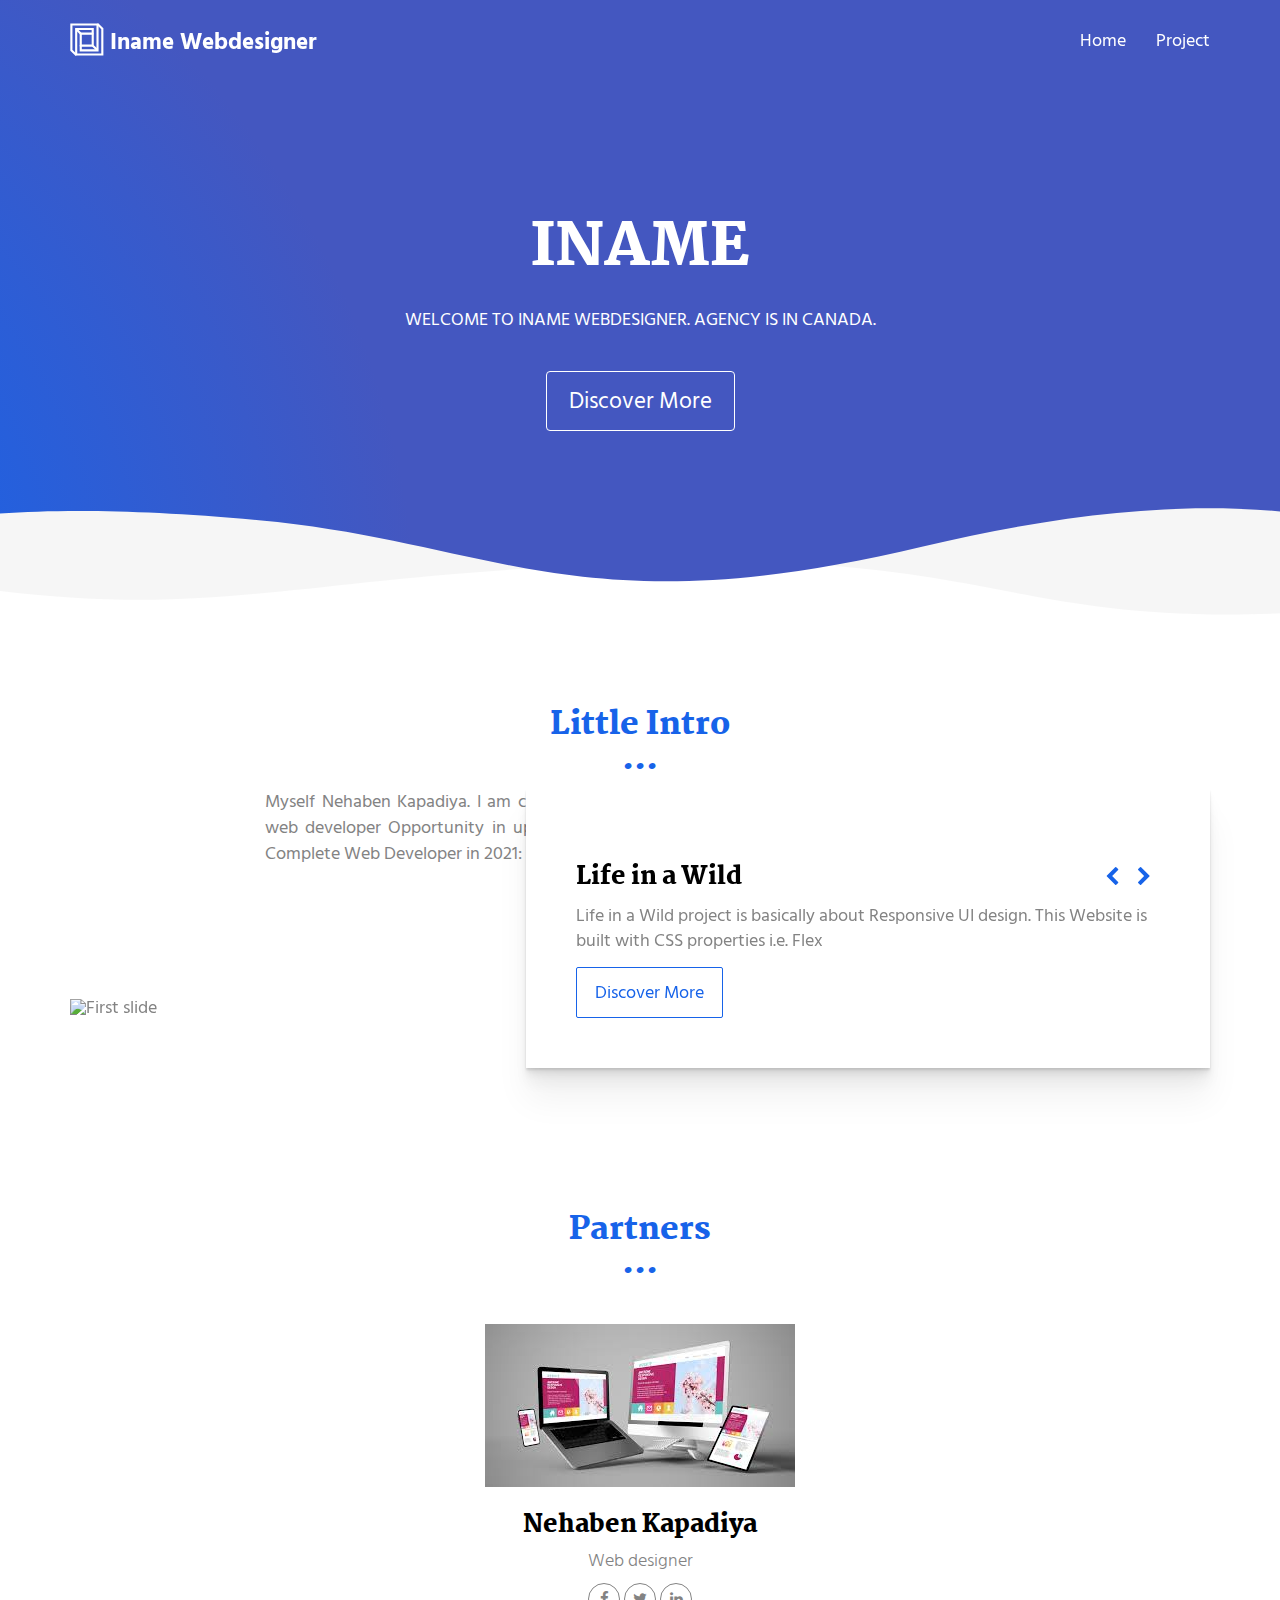
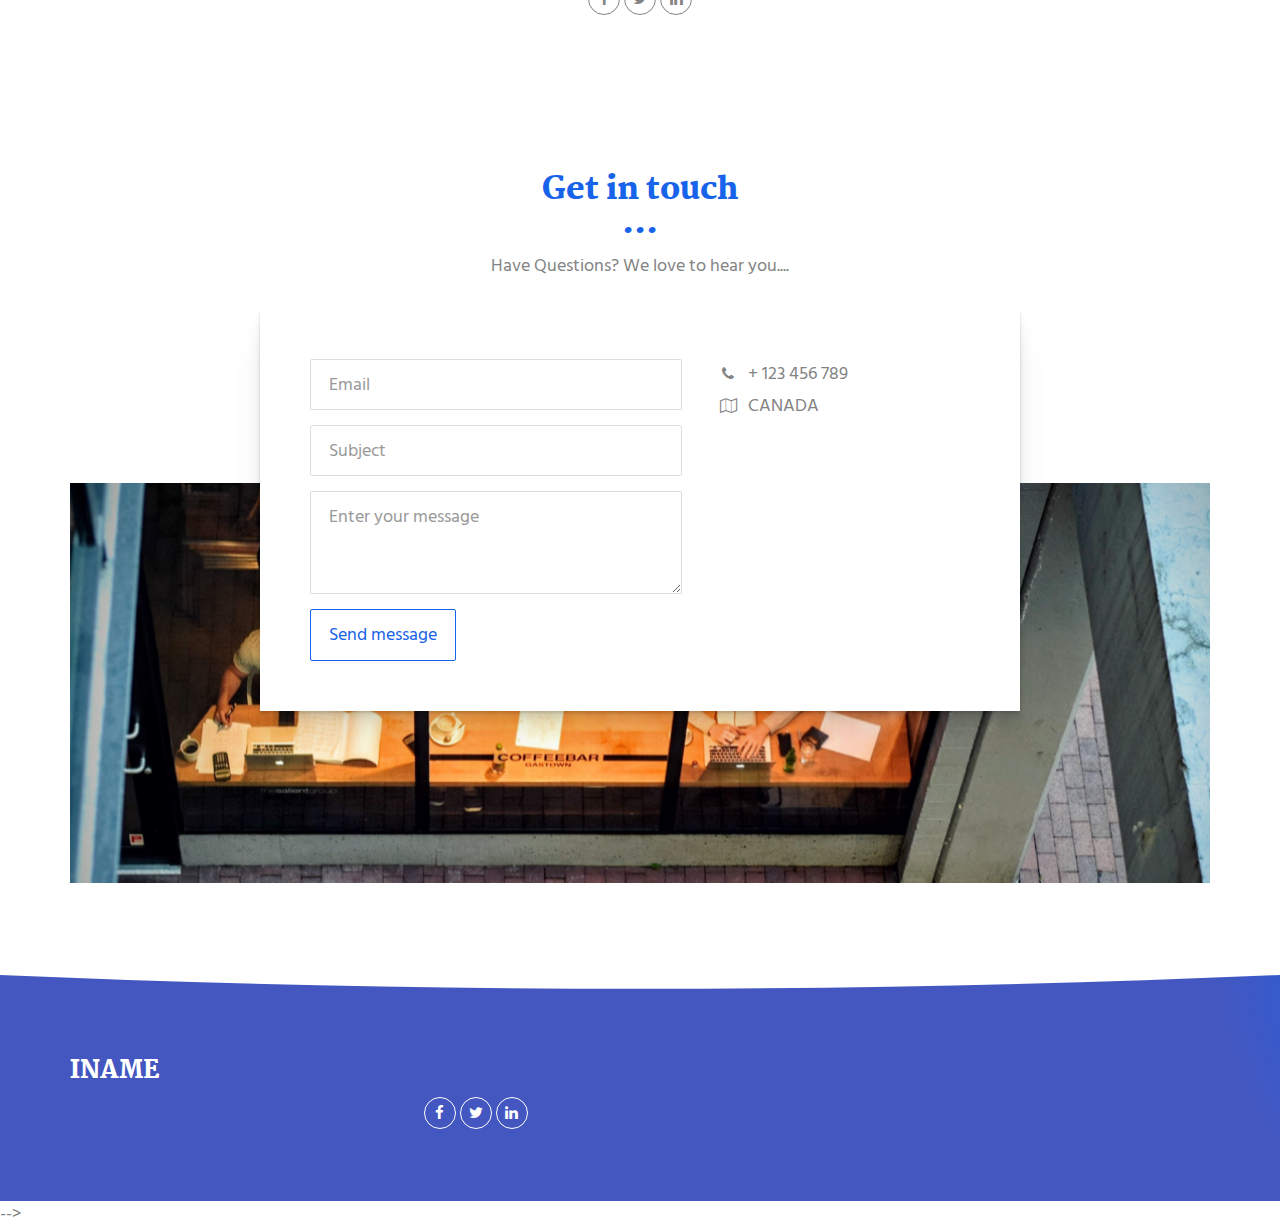
==== commit cfd46267: "Update index.html" ====
--- a/index.html
+++ b/index.html
@@ -70,8 +70,8 @@
         <div class="col-xs-12 col-md-8 col-md-offset-2">
           <div class="text-center">
             <h2>Little Intro</h2>
-            <p class="text-justify"> I am Nehaben Kapadiya.I am currently enrolled in Bachlors of Computer Science.
-                I am looking for myself as web developer in upcoming years hence I joined  Andrei Neagoie' course : The Complete Web Developer in 2021: Zero to Mastery to polish developement skills.
+            <p class="text-justify"> Myself Nehaben Kapadiya. I am currently enrolled in Bachlors of Computer Science.
+                Seeking for web developer Opportunity in upcoming years .I have joined  Udemy certification course : The Complete Web Developer in 2021: Zero to Mastery to polish developement skills.
               <br>
           
           </div>
@@ -274,4 +274,4 @@
 
 --> <script type="text/javascript" src="./main.0cf8b554.js"></script></body>
 
-</html>+</html>
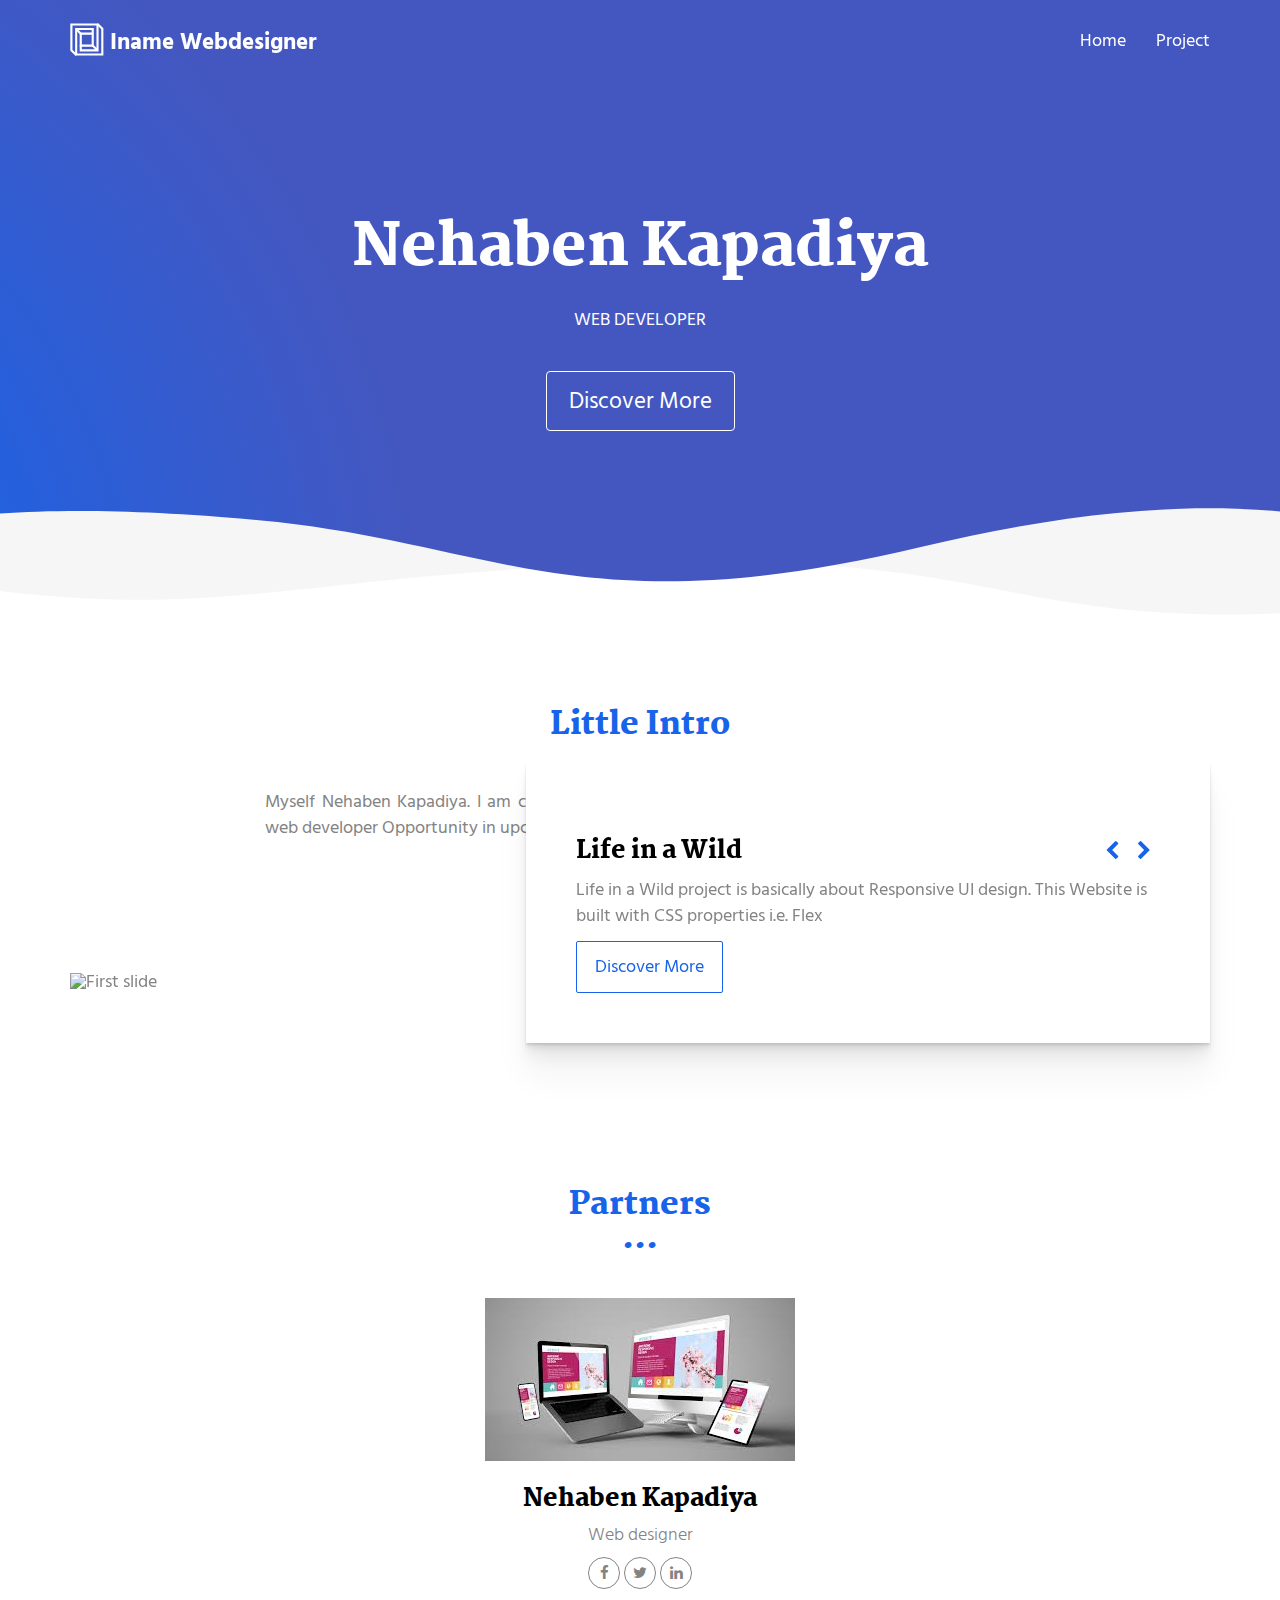
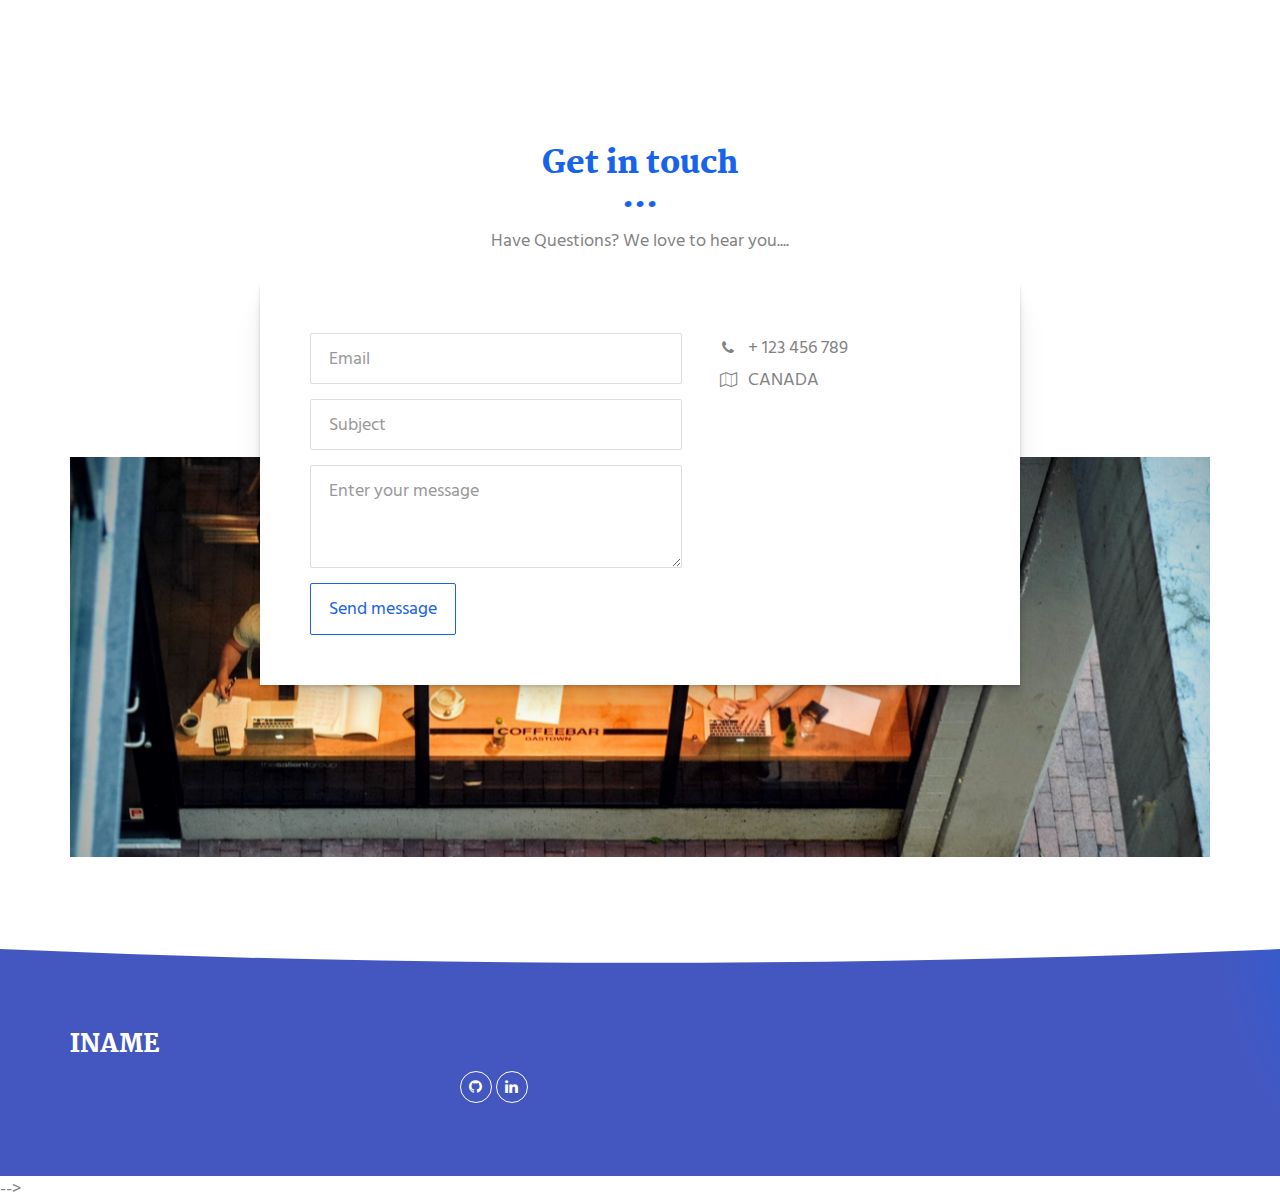
==== commit ee939759: "Update index.html" ====
--- a/index.html
+++ b/index.html
@@ -55,8 +55,8 @@
     <div class="container">
       <div class="row">
         <div class="col-xs-12">
-          <h1>INAME</h1>
-          <p class="text-uppercase">WELCOME TO Iname Webdesigner. Agency is in Canada.</p>
+          <h1>Nehaben Kapadiya</h1>
+          <p class="text-uppercase">Web Developer</p>
           <br>
           <a href="./project.html" class="btn btn-default btn-lg" title="">Discover More</a>
         </div>
@@ -71,8 +71,7 @@
           <div class="text-center">
             <h2>Little Intro</h2>
             <p class="text-justify"> Myself Nehaben Kapadiya. I am currently enrolled in Bachlors of Computer Science.
-                Seeking for web developer Opportunity in upcoming years .I have joined  Udemy certification course : The Complete Web Developer in 2021: Zero to Mastery to polish developement skills.
-              <br>
+                Seeking for web developer Opportunity in upcoming years.               <br>
           
           </div>
        </div>
@@ -243,13 +242,10 @@
         <div class="row">
           <div class="col-xs-12 col-sm-5">
             <p class="text-right">
-              <a href="https://facebook.com/" class="social-round-icon white-round-icon fa-icon" title="">
-                <i class="fa fa-facebook" aria-hidden="true"></i>
+              <a href="https://github.com/nsk2106" class="social-round-icon white-round-icon fa-icon" title="">
+                <i class="fa fa-github" aria-hidden="true"></i>
               </a>
-              <a href="https://twitter.com/" class="social-round-icon white-round-icon fa-icon" title="">
-                <i class="fa fa-twitter" aria-hidden="true"></i>
-              </a>
-              <a href="https://www.linkedin.com/" class="social-round-icon white-round-icon fa-icon" title="">
+              <a href="https://www.linkedin.com/in/neha-kapadiya/" class="social-round-icon white-round-icon fa-icon" title="">
                 <i class="fa fa-linkedin" aria-hidden="true"></i>
               </a>
             </p>
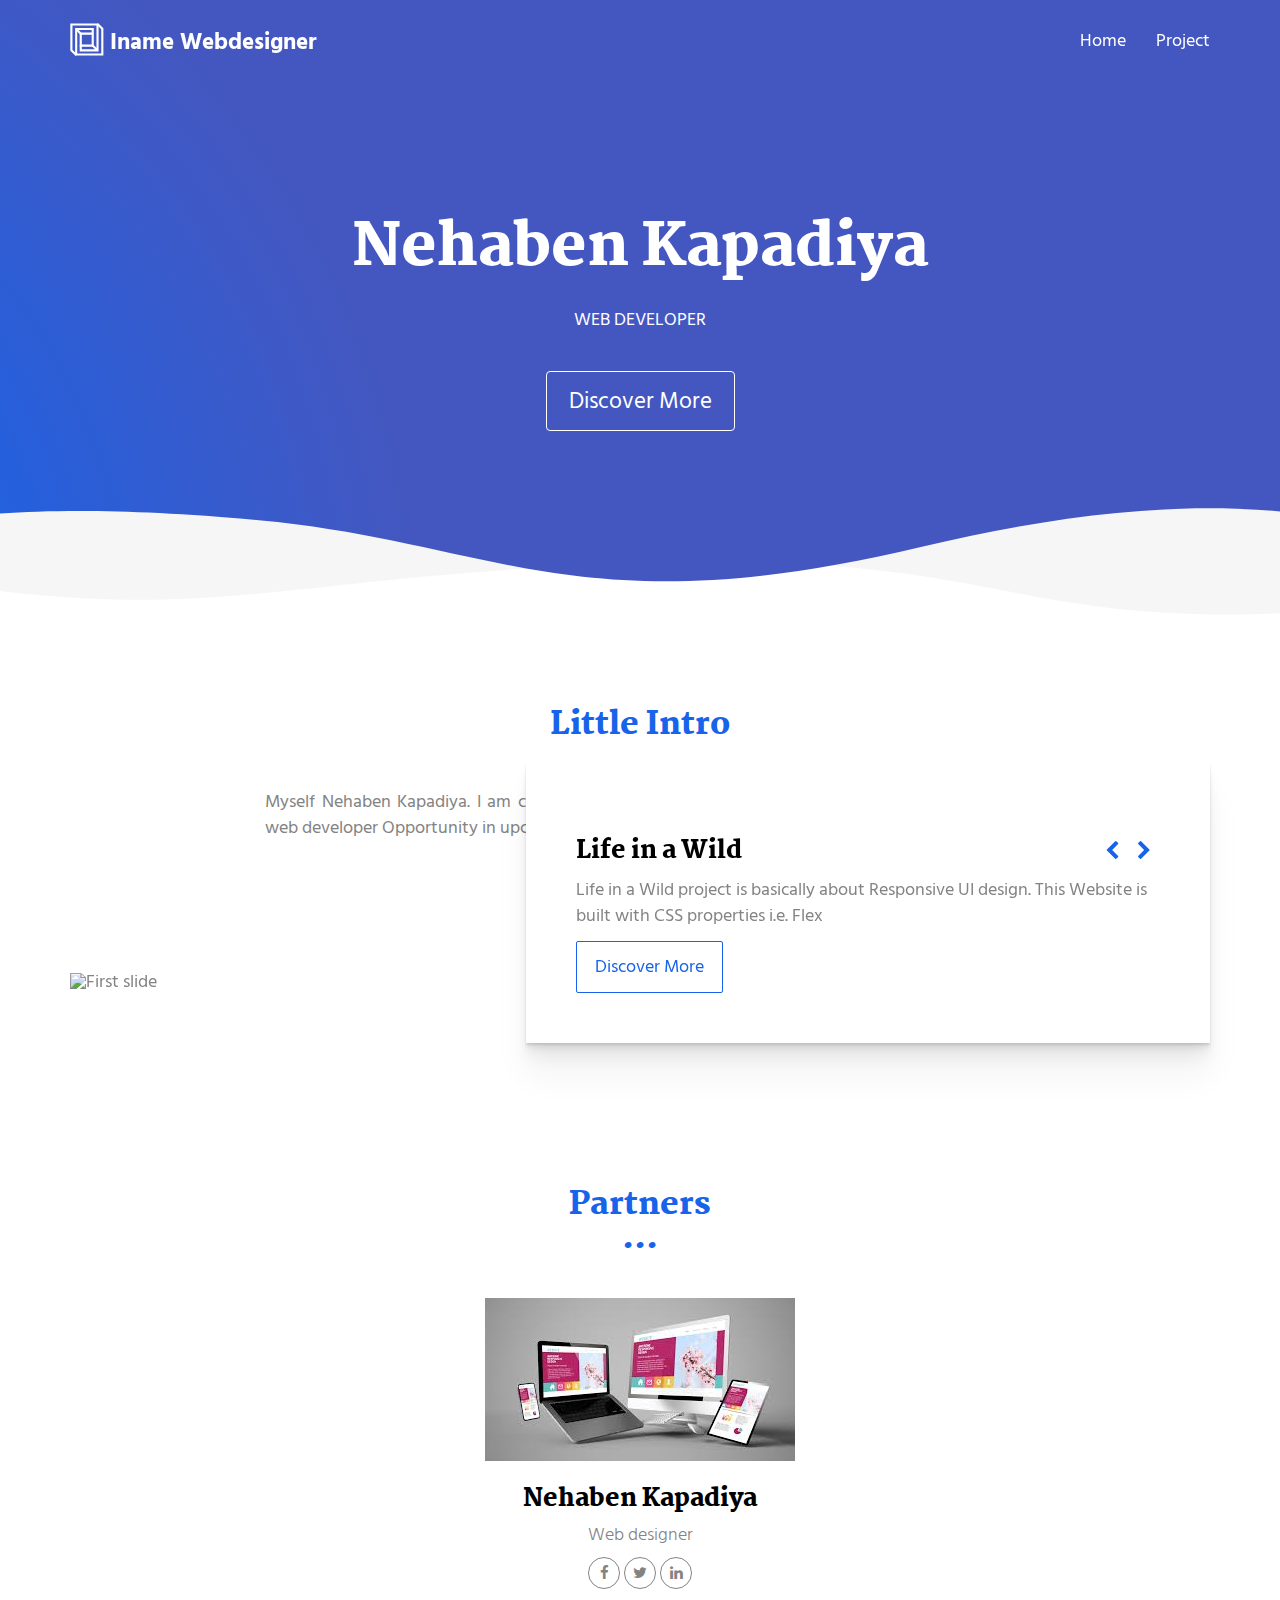
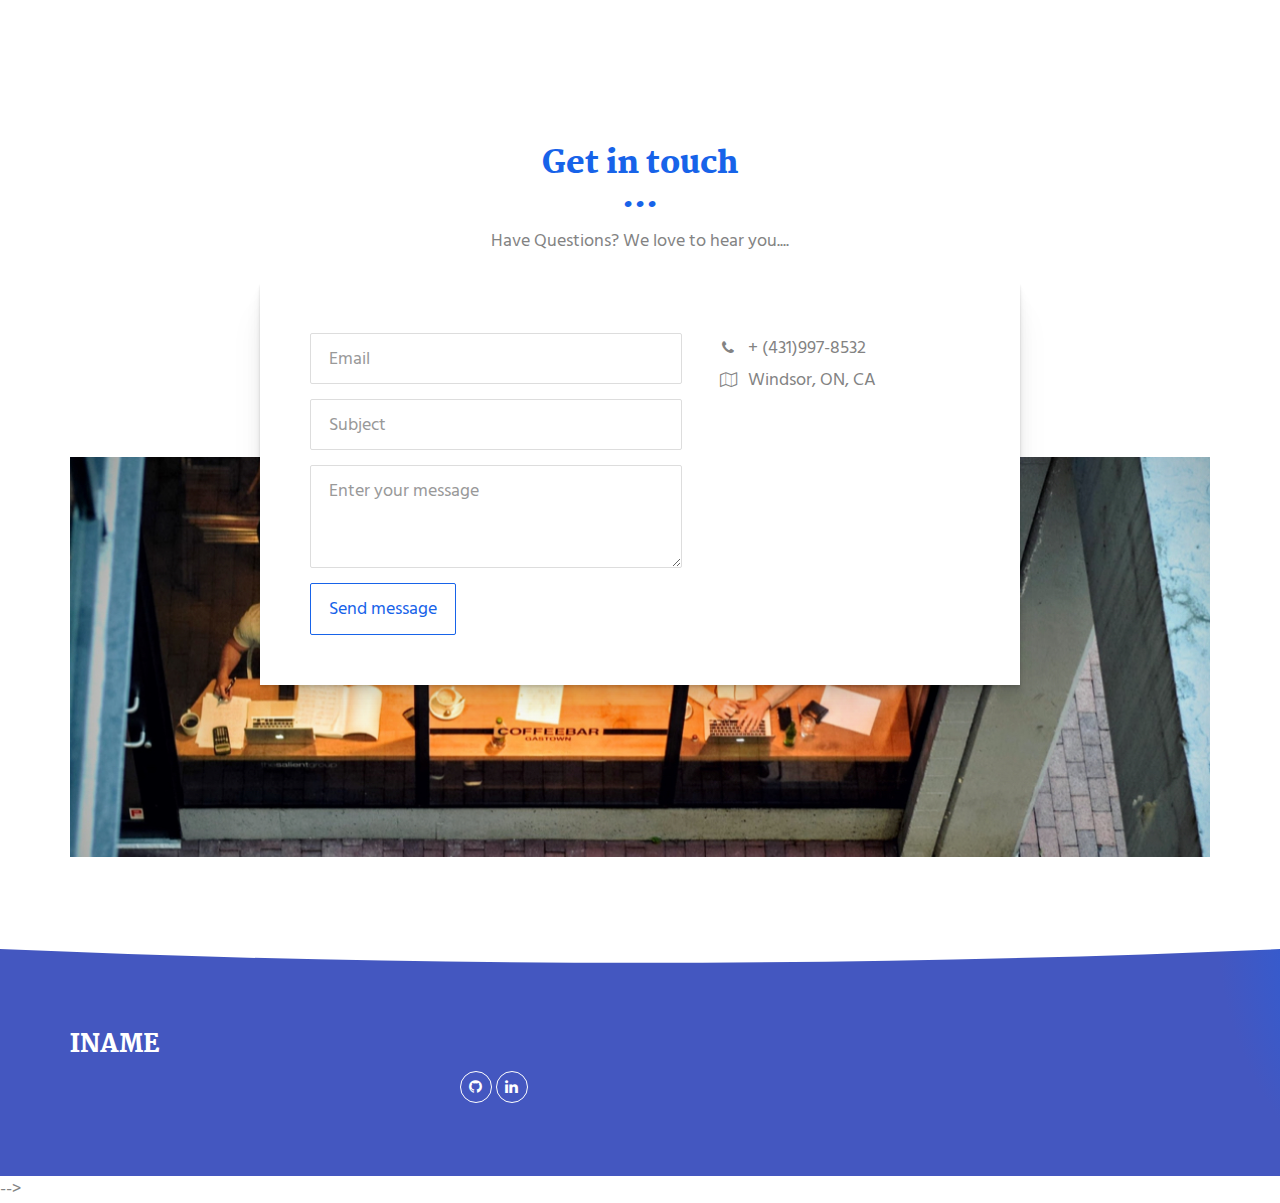
==== commit f47d9729: "Update index.html" ====
--- a/index.html
+++ b/index.html
@@ -204,13 +204,13 @@
                         <span class="fa-icon">
                           <i class="fa fa-phone" aria-hidden="true"></i>
                         </span>
-                        + 123 456 789
+                        + (431)997-8532
                       </li>
                       <li>
                         <span class="fa-icon">
                           <i class="fa fa fa-map-o" aria-hidden="true"></i>
                         </span>
-                       CANADA
+                       Windsor, ON, CA
                       </li>
                     </ul>
                   </div>
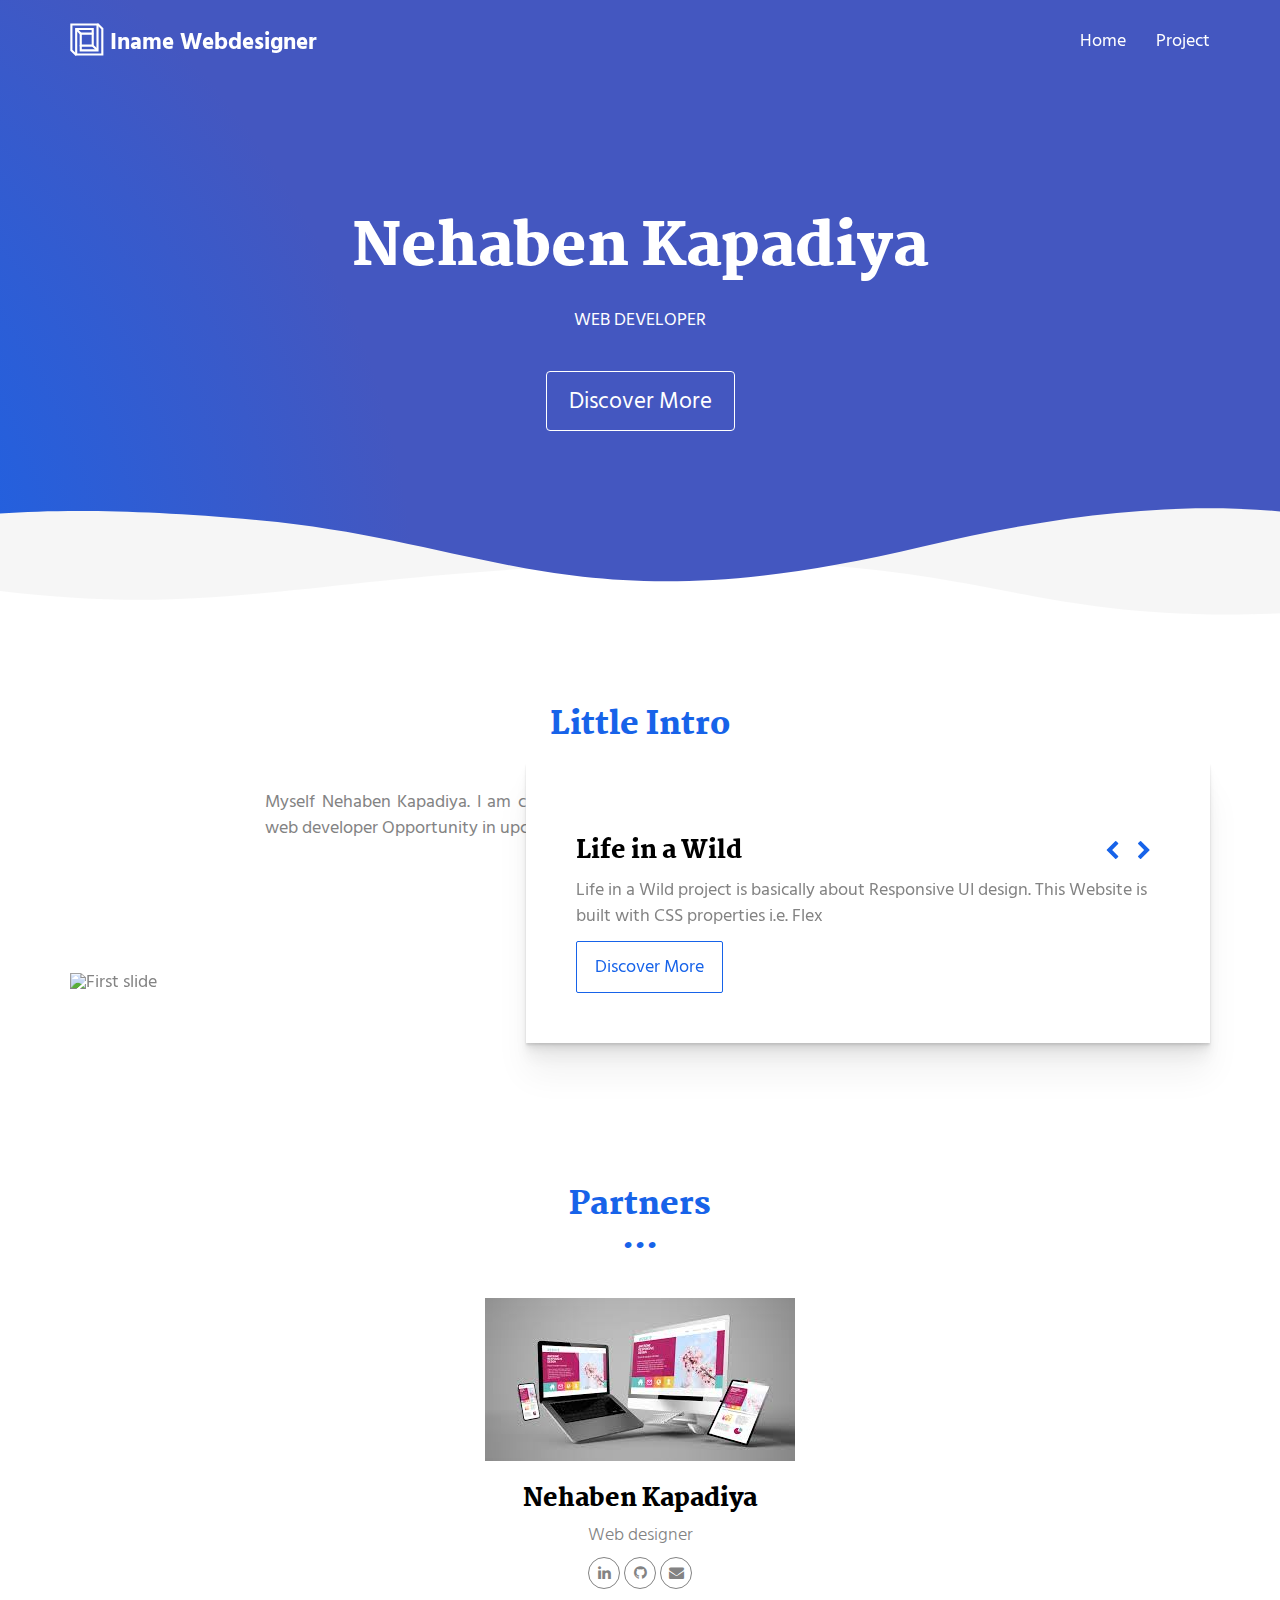
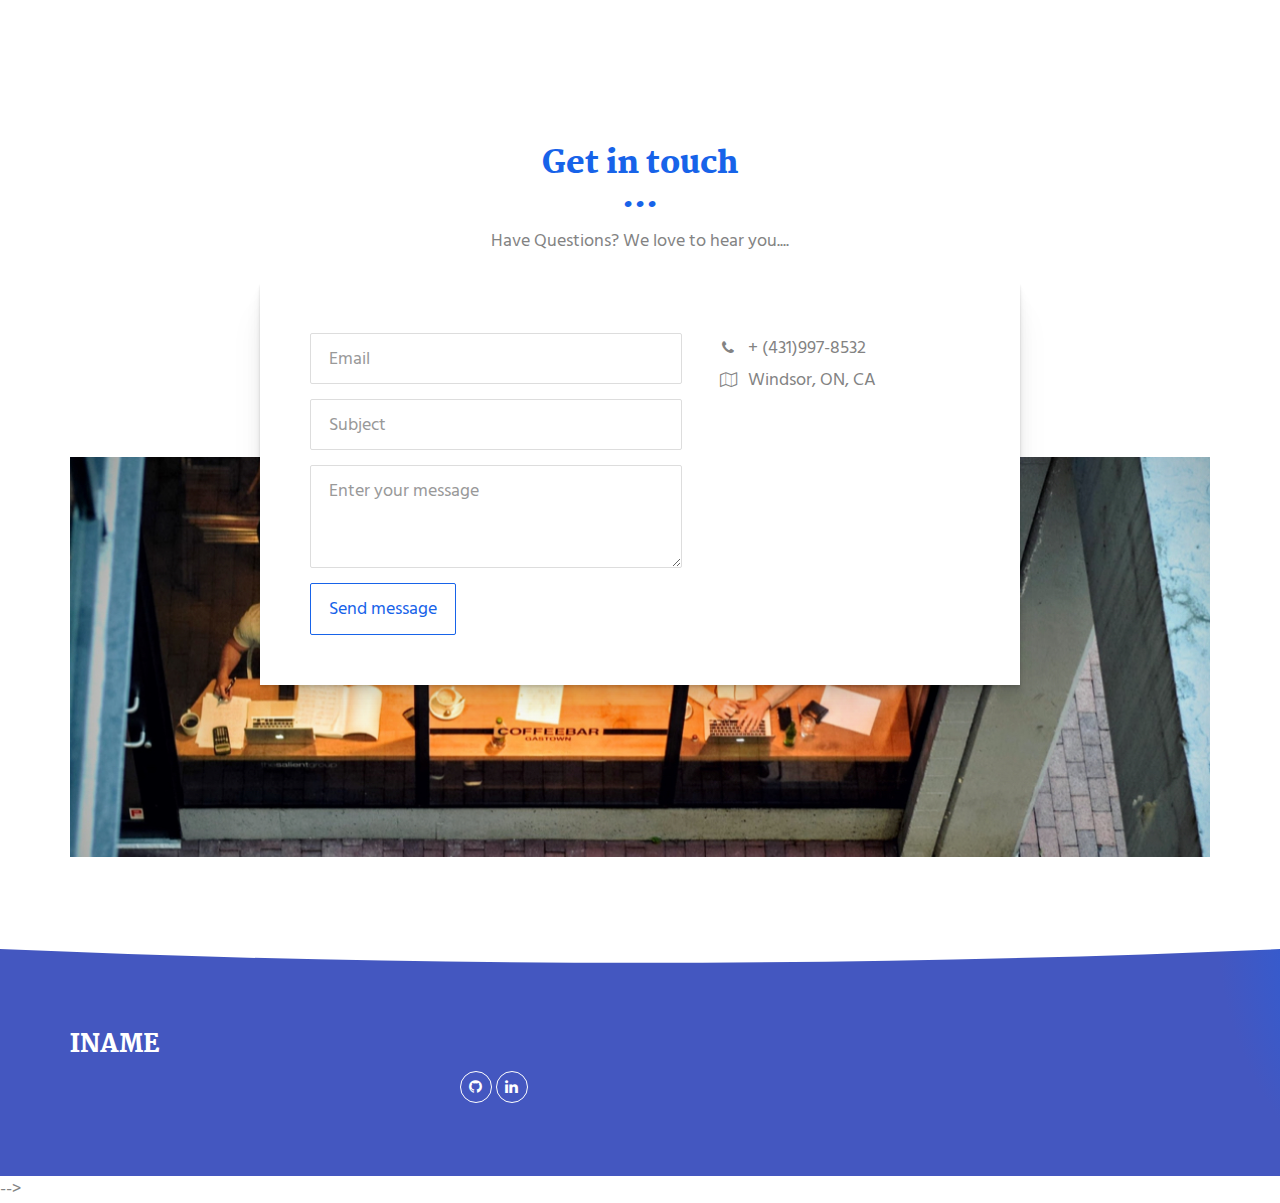
==== commit 4893a709: "Update index.html" ====
--- a/index.html
+++ b/index.html
@@ -157,14 +157,14 @@
           <img src="./assets/images/Neha.jpg" alt="" class="reveal img-responsive reveal-content image-center">
           <h3>Nehaben Kapadiya</h3>
           <h4>Web designer</h4>
-            <a href="https://facebook.com/" class="social-round-icon fa-icon" title="">
-              <i class="fa fa-facebook" aria-hidden="true"></i>
+            <a href="https://www.linkedin.com/in/neha-kapadiya/" class="social-round-icon fa-icon" title="">
+              <i class="fa fa-linkedin" aria-hidden="true"></i>
             </a>
-            <a href="https://twitter.com/" class="social-round-icon fa-icon" title="">
-              <i class="fa fa-twitter" aria-hidden="true"></i>
+            <a href="https://github.com/nsk2106" class="social-round-icon fa-icon" title="">
+              <i class="fa fa-github" aria-hidden="true"></i>
             </a>
-            <a href="https://www.linkedin.com/" class="social-round-icon fa-icon" title="">
-              <i class="fa fa-linkedin" aria-hidden="true"></i>
+            <a href="mailto:neharpethani@gmail.com" class="social-round-icon fa-icon" title="">
+              <i class="fa fa-envelope" aria-hidden="true"></i>
             </a>
           </p>
         </div>
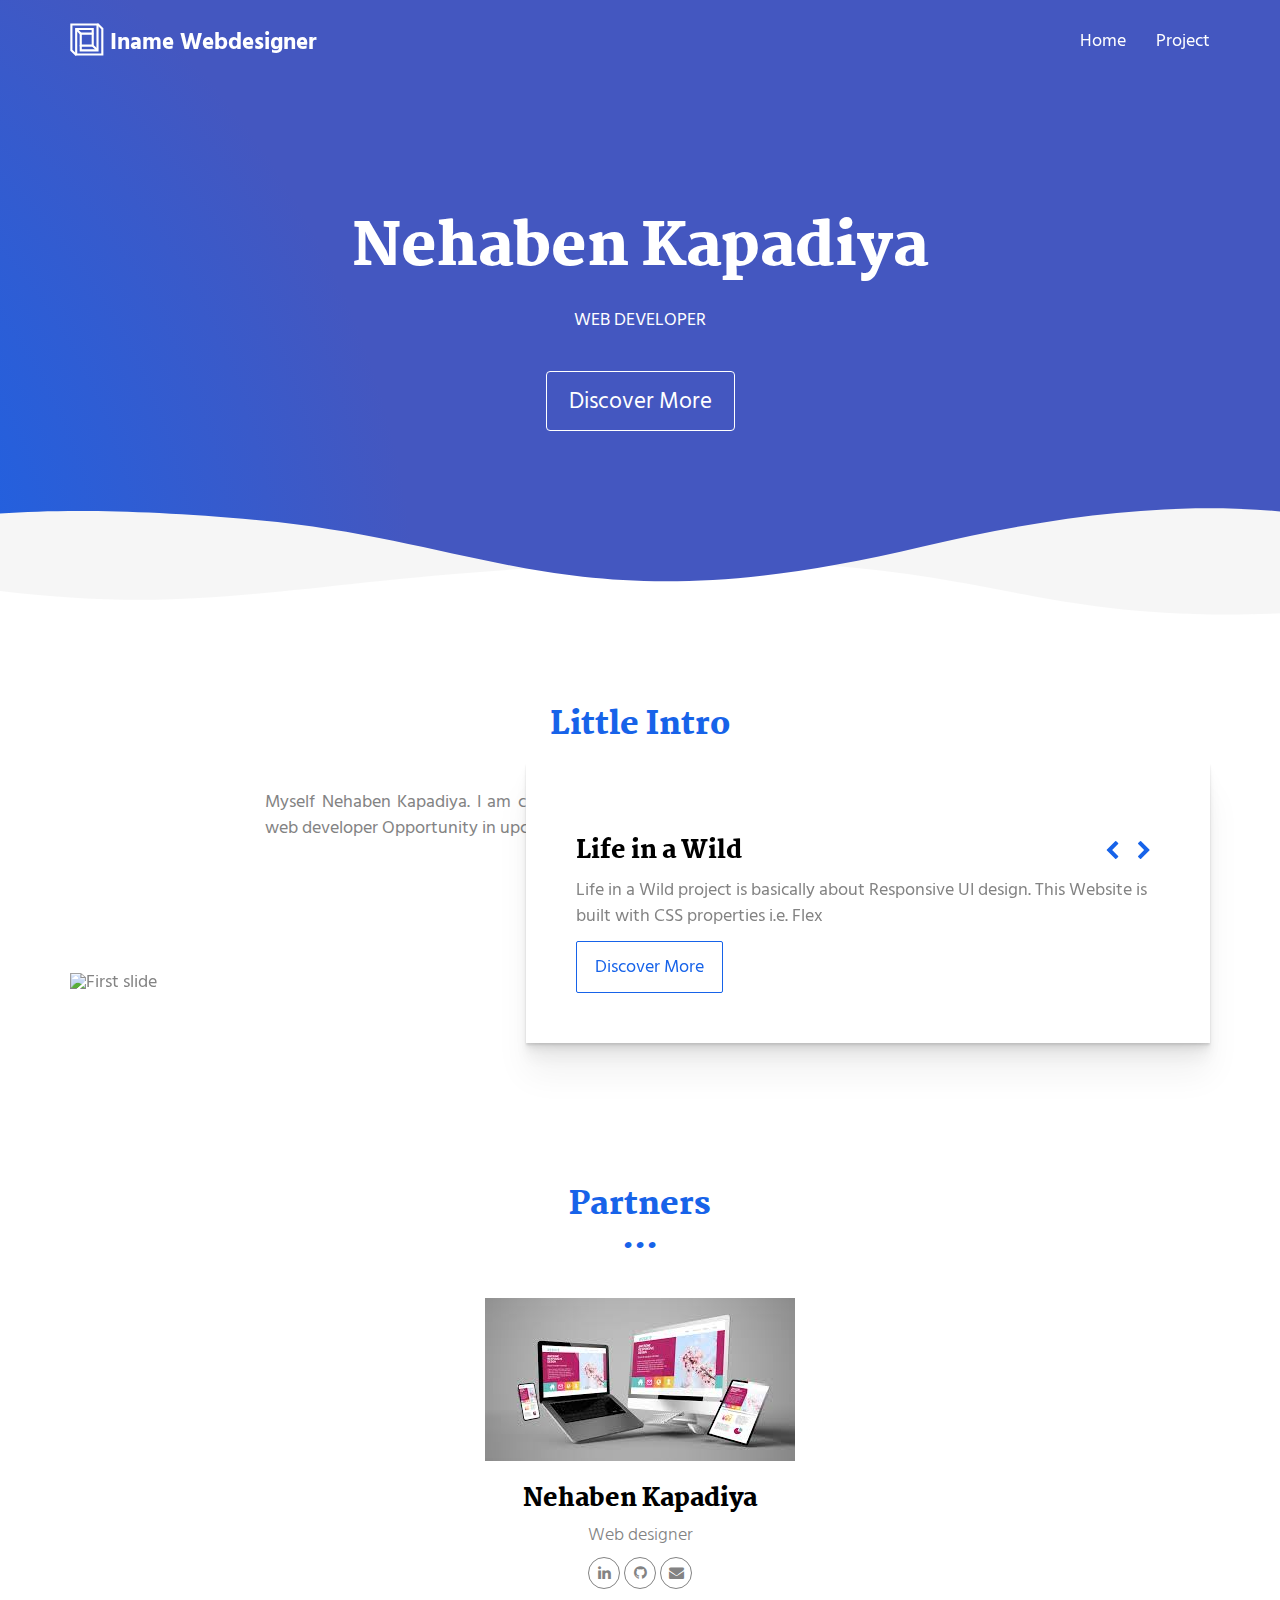
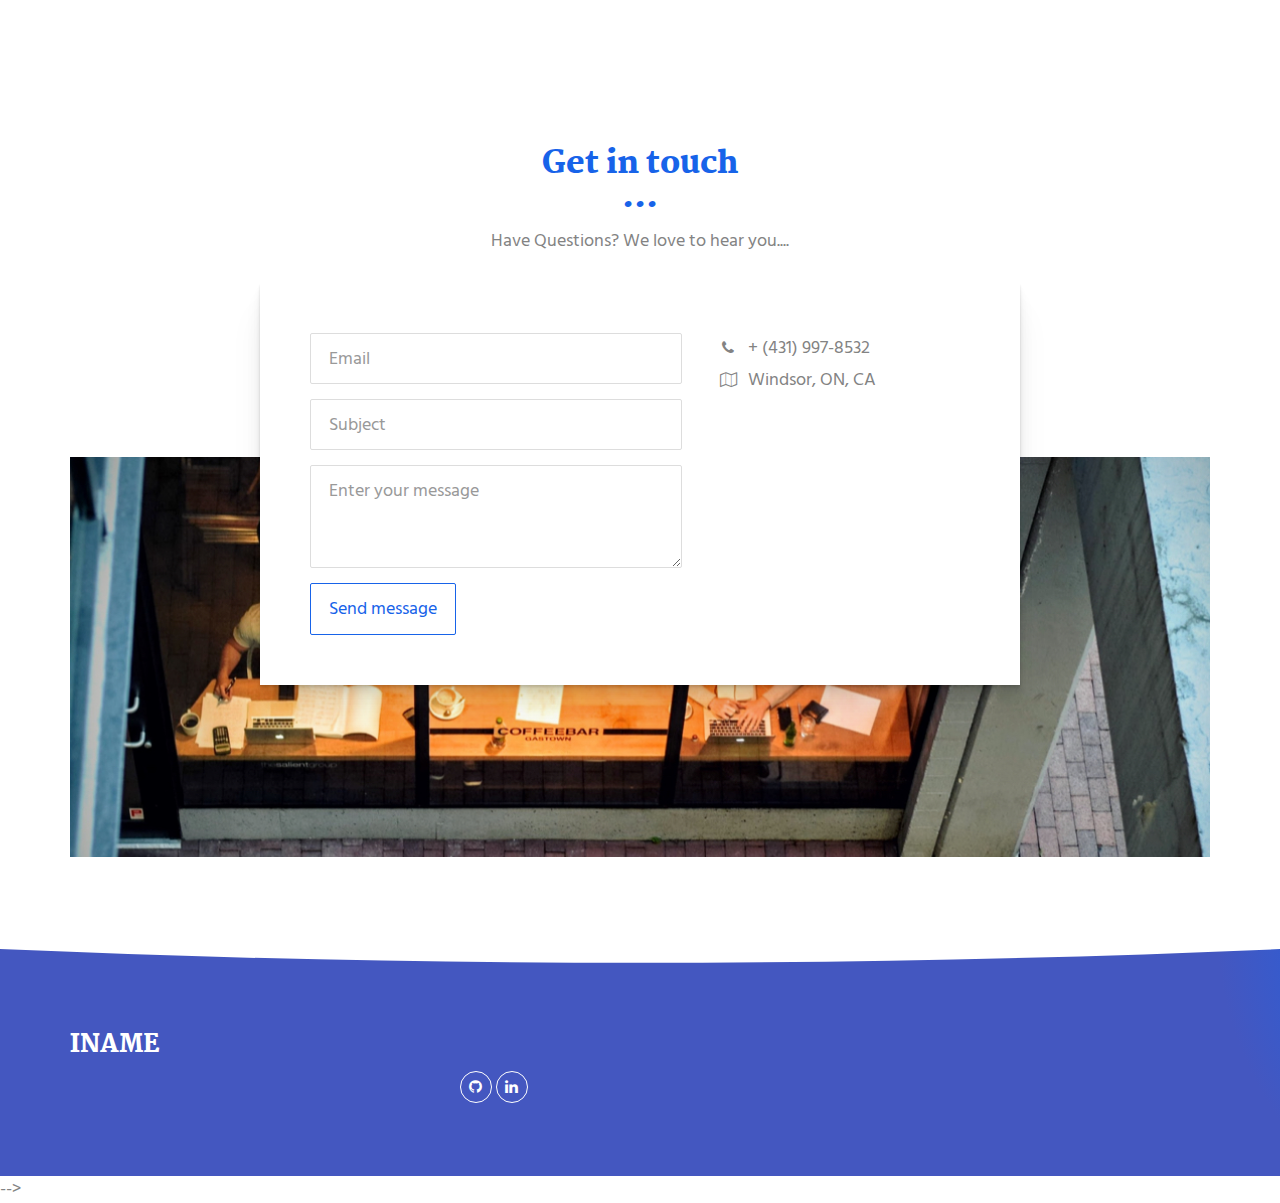
==== commit 8144ef6d: "Update index.html" ====
--- a/index.html
+++ b/index.html
@@ -204,7 +204,7 @@
                         <span class="fa-icon">
                           <i class="fa fa-phone" aria-hidden="true"></i>
                         </span>
-                        + (431)997-8532
+                        + (431) 997-8532
                       </li>
                       <li>
                         <span class="fa-icon">
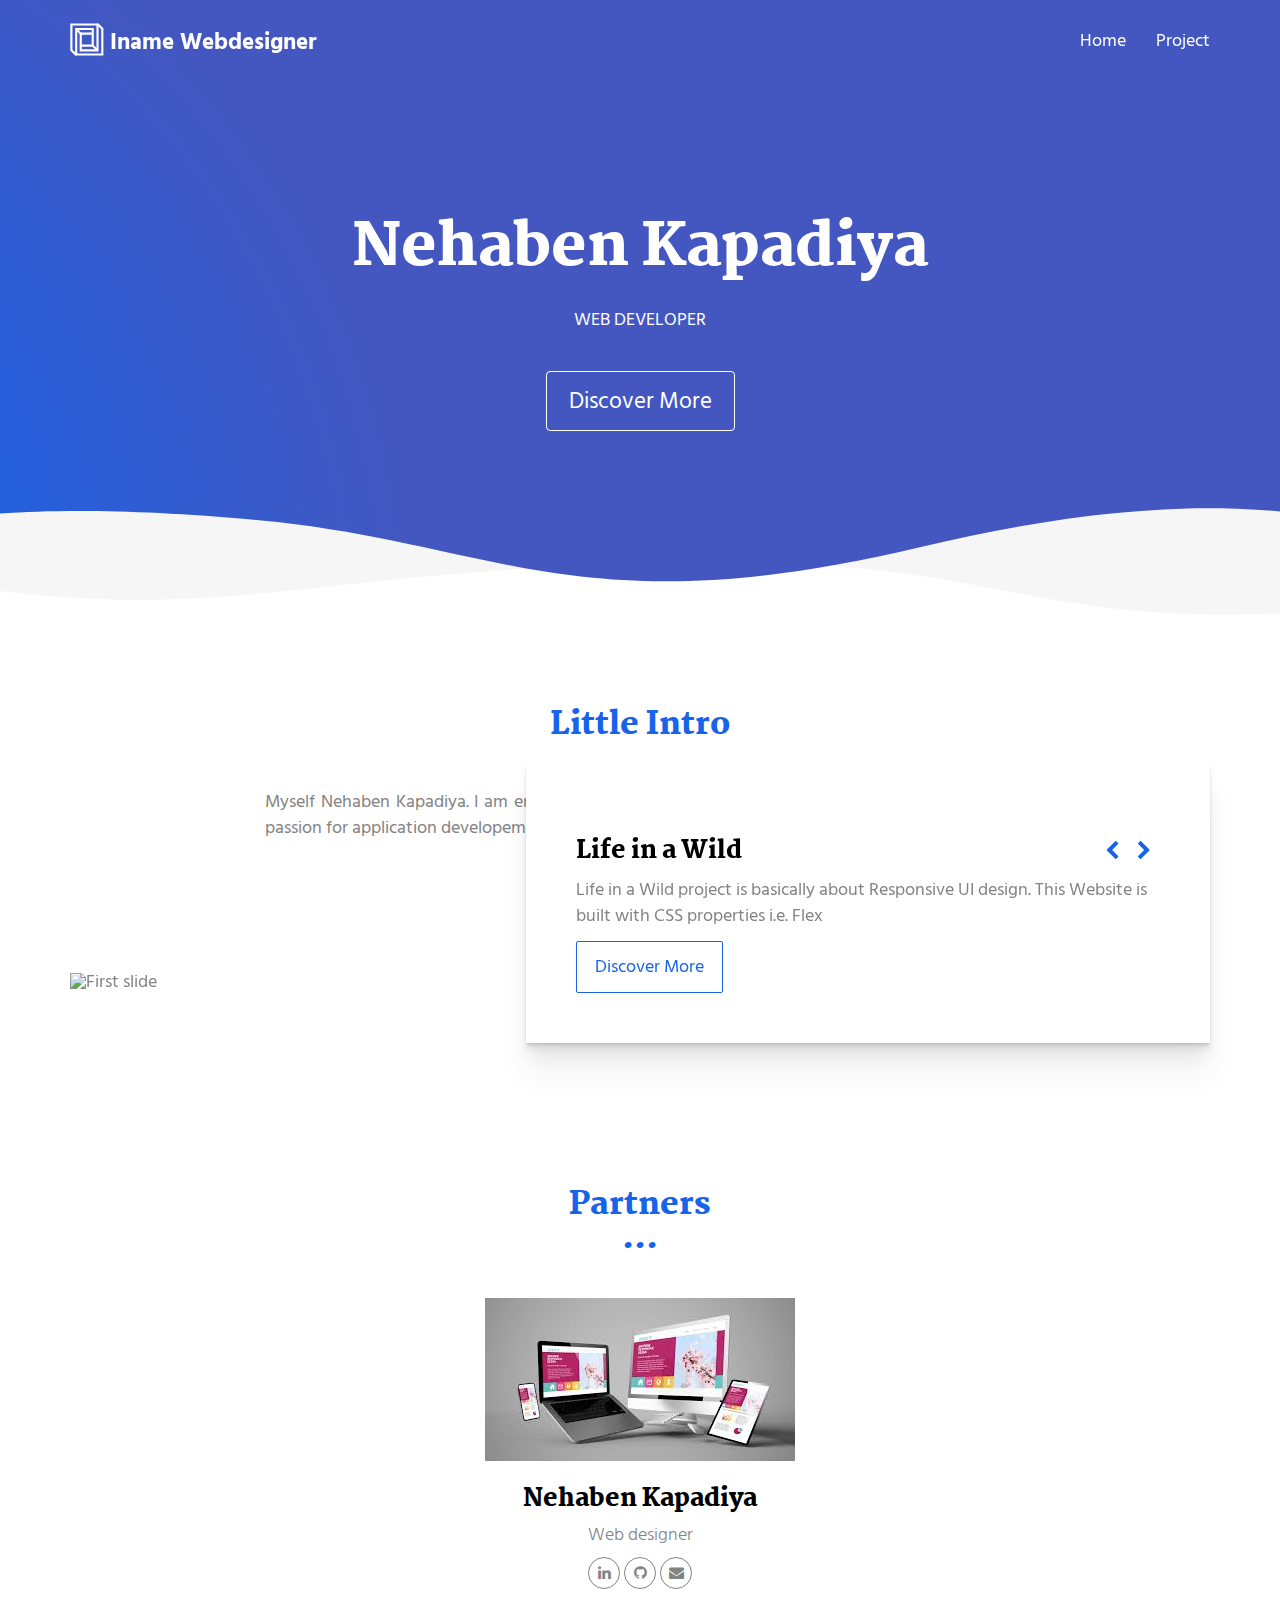
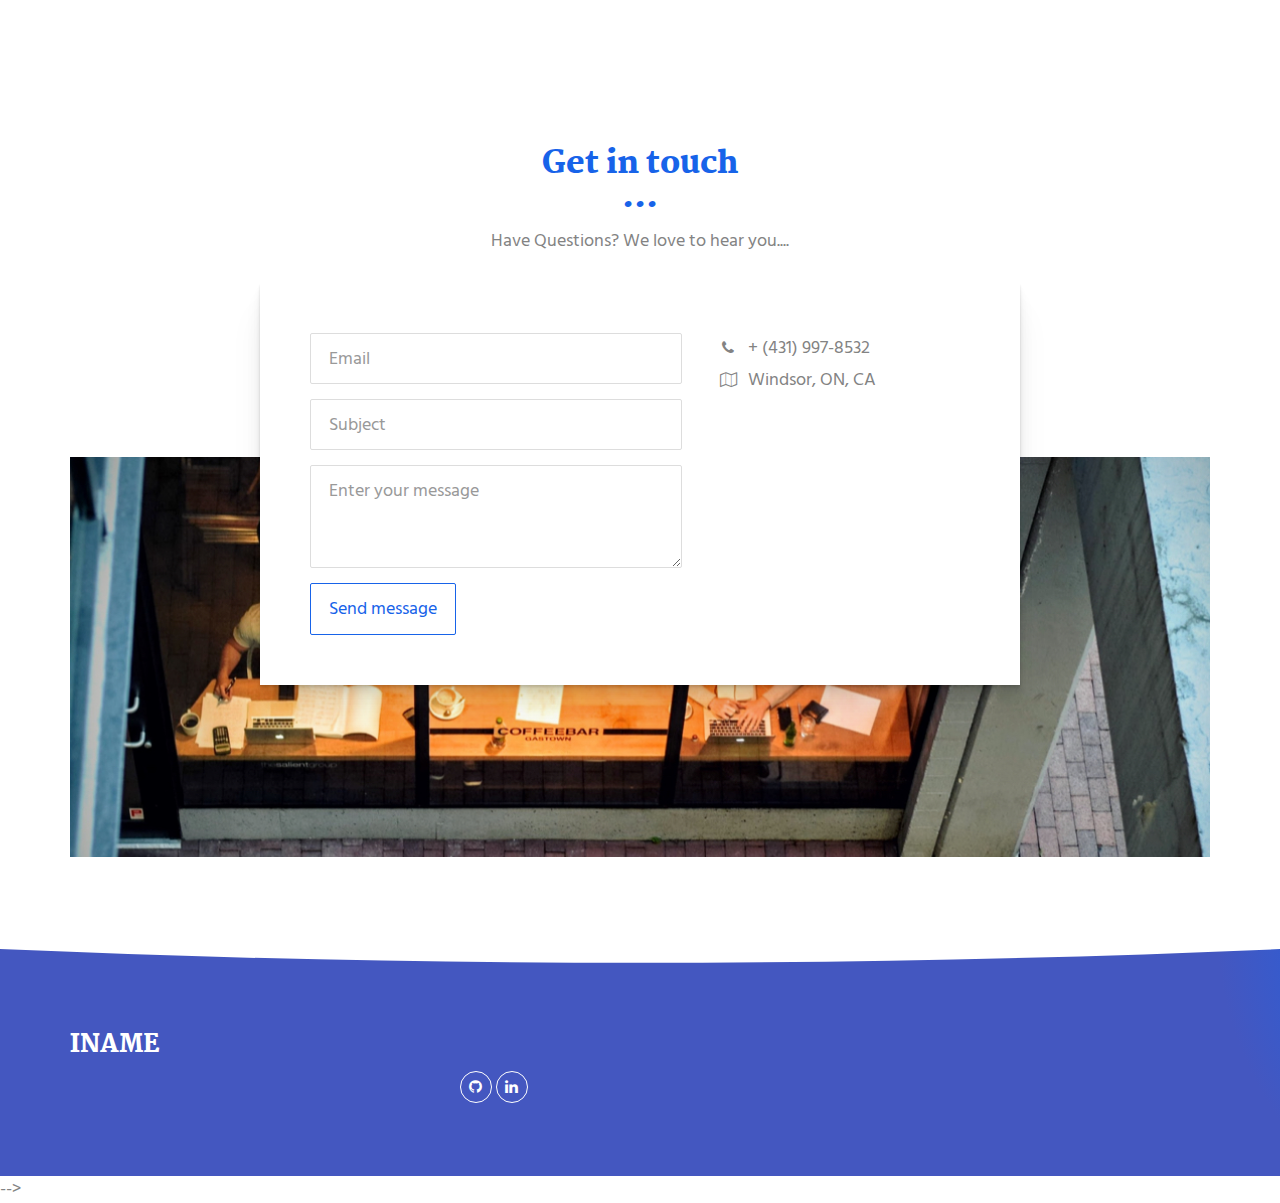
==== commit 69485896: "Update index.html" ====
--- a/index.html
+++ b/index.html
@@ -70,9 +70,9 @@
         <div class="col-xs-12 col-md-8 col-md-offset-2">
           <div class="text-center">
             <h2>Little Intro</h2>
-            <p class="text-justify"> Myself Nehaben Kapadiya. I am currently enrolled in Bachlors of Computer Science.
-                Seeking for web developer Opportunity in upcoming years.               <br>
-          
+             <p class="text-justify"> Myself Nehaben Kapadiya. I am enrolled in bachelor of computer science.
+              Web Developer with a passion for application developement and manage project with Agile and 
+              scrum methodology.<br>
           </div>
        </div>
       </div>
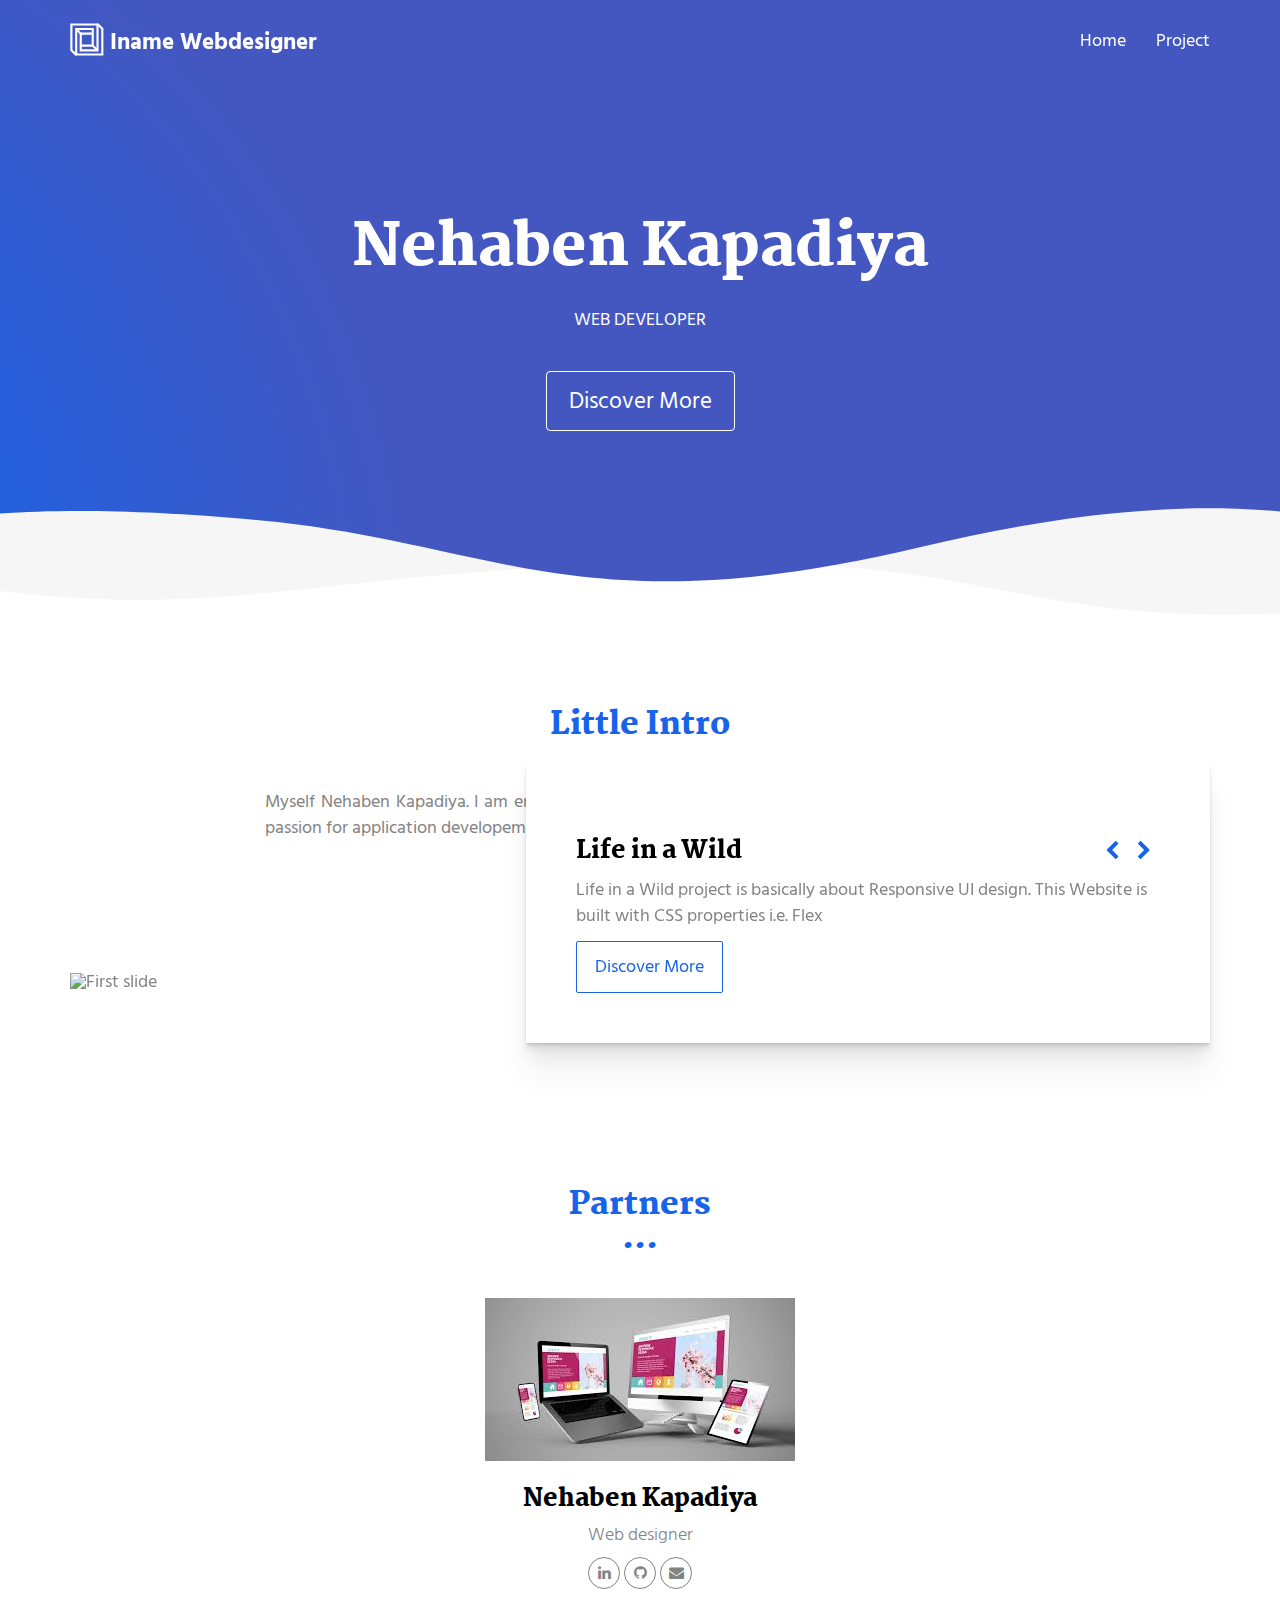
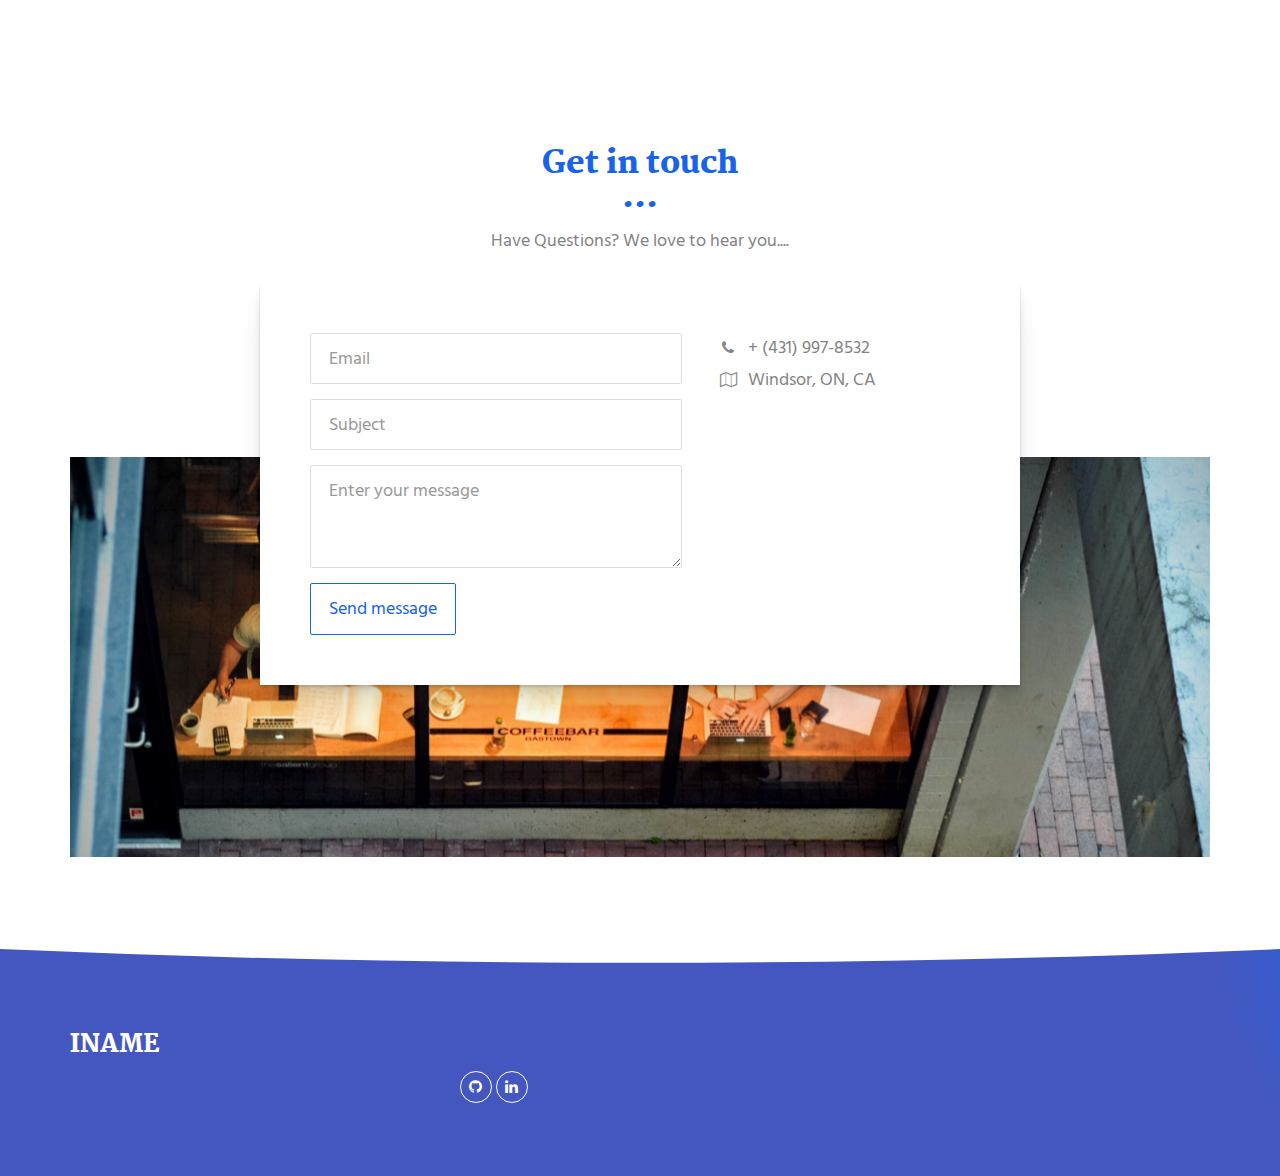
==== commit 24cf5a4a: "Update index.html" ====
--- a/index.html
+++ b/index.html
@@ -264,10 +264,7 @@
     scrollRevelation('.reveal');
   });
 </script>
-
-
 </script>
-
---> <script type="text/javascript" src="./main.0cf8b554.js"></script></body>
+<script type="text/javascript" src="./main.0cf8b554.js"></script></body>
 
 </html>
